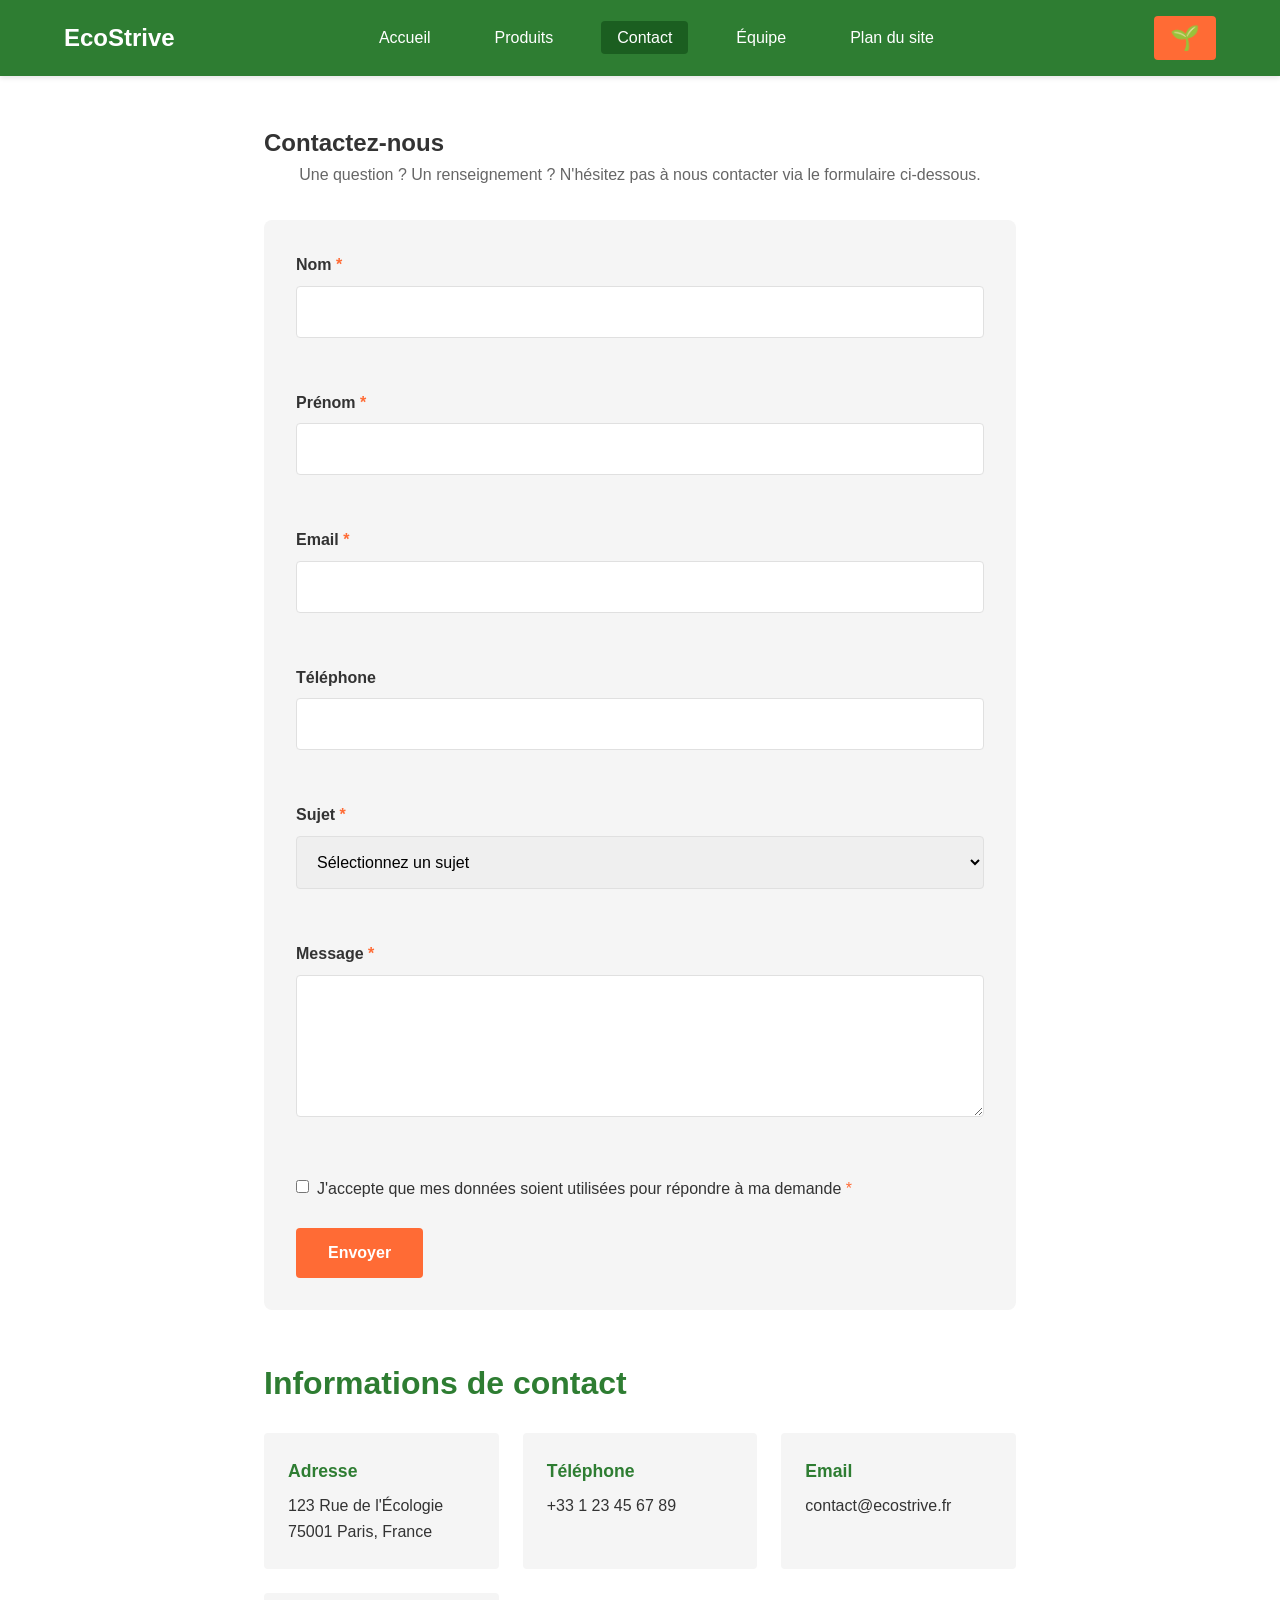
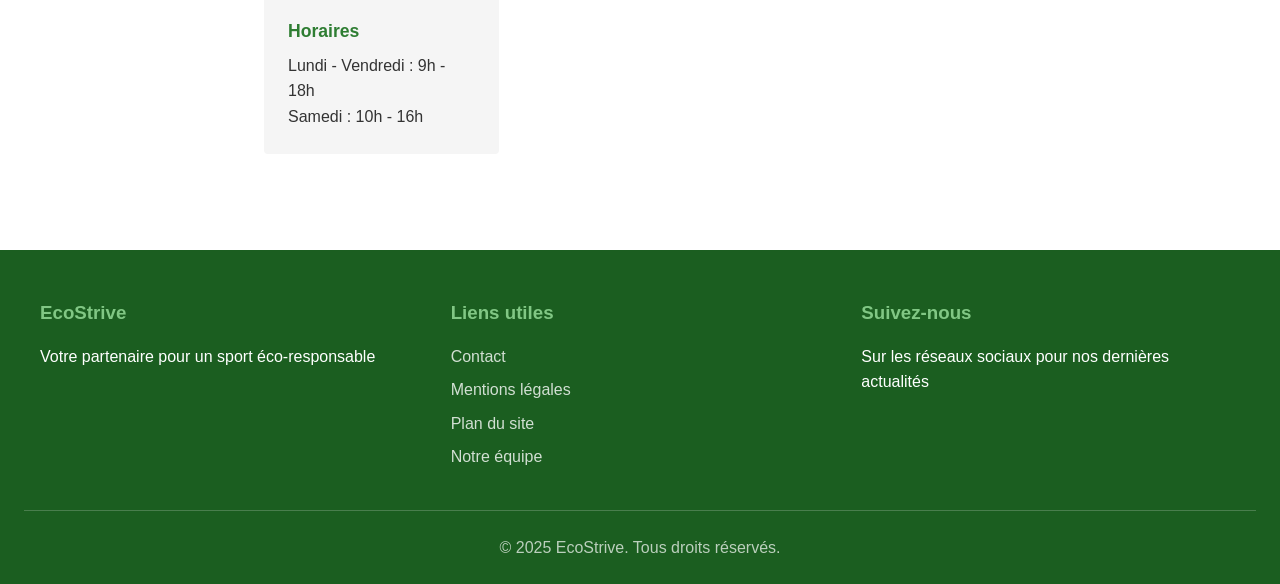
==== src/contact.html @ 6f643e61 "suite" ====
<!DOCTYPE html>
<html lang="fr">
<head>
    <meta charset="UTF-8">
    <meta name="viewport" content="width=device-width, initial-scale=1.0">
    <meta name="description" content="Contactez EcoStrive pour toute question sur nos équipements sportifs recyclables">
    <title>Contact - EcoStrive</title>
    <link rel="stylesheet" href="style.css">
    <link rel="stylesheet" href="eco-mode.css" id="eco-mode-stylesheet" disabled>
</head>
<body>
    <header>
        <nav>
            <div class="logo">
                <h1>EcoStrive</h1>
            </div>
            <ul class="nav-menu">
                <li><a href="index.html">Accueil</a></li>
                <li><a href="index.html#produits">Produits</a></li>
                <li><a href="contact.html" class="active">Contact</a></li>
                <li><a href="cv.html">Équipe</a></li>
                <li><a href="plan-du-site.html">Plan du site</a></li>
            </ul>
            <button id="eco-mode-toggle" class="eco-toggle" aria-label="Activer le mode éco-responsable">🌱</button>
            <button class="menu-toggle" aria-label="Menu mobile" aria-expanded="false">
                <span></span>
                <span></span>
                <span></span>
            </button>
        </nav>
    </header>

    <main>
        <section class="contact-section">
            <h1>Contactez-nous</h1>
            <p class="contact-intro">Une question ? Un renseignement ? N'hésitez pas à nous contacter via le formulaire ci-dessous.</p>
            
            <form id="contact-form" class="contact-form" method="post" action="#" novalidate>
                <div class="form-group">
                    <label for="nom">Nom <span class="required">*</span></label>
                    <input type="text" id="nom" name="nom" required aria-required="true">
                    <span class="error-message" id="nom-error"></span>
                </div>

                <div class="form-group">
                    <label for="prenom">Prénom <span class="required">*</span></label>
                    <input type="text" id="prenom" name="prenom" required aria-required="true">
                    <span class="error-message" id="prenom-error"></span>
                </div>

                <div class="form-group">
                    <label for="email">Email <span class="required">*</span></label>
                    <input type="email" id="email" name="email" required aria-required="true">
                    <span class="error-message" id="email-error"></span>
                </div>

                <div class="form-group">
                    <label for="telephone">Téléphone</label>
                    <input type="tel" id="telephone" name="telephone">
                    <span class="error-message" id="telephone-error"></span>
                </div>

                <div class="form-group">
                    <label for="sujet">Sujet <span class="required">*</span></label>
                    <select id="sujet" name="sujet" required aria-required="true">
                        <option value="">Sélectionnez un sujet</option>
                        <option value="question">Question générale</option>
                        <option value="commande">Commande</option>
                        <option value="retour">Retour produit</option>
                        <option value="partenariat">Partenariat</option>
                        <option value="autre">Autre</option>
                    </select>
                    <span class="error-message" id="sujet-error"></span>
                </div>

                <div class="form-group">
                    <label for="message">Message <span class="required">*</span></label>
                    <textarea id="message" name="message" rows="6" required aria-required="true"></textarea>
                    <span class="error-message" id="message-error"></span>
                </div>

                <div class="form-group checkbox-group">
                    <input type="checkbox" id="rgpd" name="rgpd" required aria-required="true">
                    <label for="rgpd">J'accepte que mes données soient utilisées pour répondre à ma demande <span class="required">*</span></label>
                    <span class="error-message" id="rgpd-error"></span>
                </div>

                <button type="submit" class="btn-primary">Envoyer</button>
                <div id="form-success" class="form-success" role="alert" aria-live="polite"></div>
            </form>

            <div class="contact-info">
                <h2>Informations de contact</h2>
                <div class="info-grid">
                    <div class="info-item">
                        <h3>Adresse</h3>
                        <p>123 Rue de l'Écologie<br>75001 Paris, France</p>
                    </div>
                    <div class="info-item">
                        <h3>Téléphone</h3>
                        <p>+33 1 23 45 67 89</p>
                    </div>
                    <div class="info-item">
                        <h3>Email</h3>
                        <p>contact@ecostrive.fr</p>
                    </div>
                    <div class="info-item">
                        <h3>Horaires</h3>
                        <p>Lundi - Vendredi : 9h - 18h<br>Samedi : 10h - 16h</p>
                    </div>
                </div>
            </div>
        </section>
    </main>

    <footer>
        <div class="footer-content">
            <div class="footer-section">
                <h3>EcoStrive</h3>
                <p>Votre partenaire pour un sport éco-responsable</p>
            </div>
            <div class="footer-section">
                <h3>Liens utiles</h3>
                <ul>
                    <li><a href="contact.html">Contact</a></li>
                    <li><a href="mentions-legales.html">Mentions légales</a></li>
                    <li><a href="plan-du-site.html">Plan du site</a></li>
                    <li><a href="cv.html">Notre équipe</a></li>
                </ul>
            </div>
            <div class="footer-section">
                <h3>Suivez-nous</h3>
                <p>Sur les réseaux sociaux pour nos dernières actualités</p>
            </div>
        </div>
        <div class="footer-bottom">
            <p>&copy; 2025 EcoStrive. Tous droits réservés.</p>
        </div>
    </footer>

    <script src="index.js"></script>
</body>
</html>
---- src/style.css ----
/* Reset de base */
* {
    margin: 0;
    padding: 0;
    box-sizing: border-box;
}

html {
    font-size: 16px;
    scroll-behavior: smooth;
}

body {
    font-family: 'Segoe UI', Tahoma, Geneva, Verdana, sans-serif;
    color: #333333;
    background-color: #FFFFFF;
    line-height: 1.6;
}

img {
    max-width: 100%;
    height: auto;
    display: block;
}

a {
    text-decoration: none;
    color: inherit;
}

ul {
    list-style: none;
}

/* Header */
header {
    background-color: #2E7D32;
    color: white;
    padding: 1rem 0;
    position: sticky;
    top: 0;
    z-index: 1000;
    box-shadow: 0 2px 5px rgba(0, 0, 0, 0.1);
}

nav {
    max-width: 1200px;
    margin: 0 auto;
    padding: 0 1.5rem;
    display: flex;
    justify-content: space-between;
    align-items: center;
    flex-wrap: wrap;
}

.logo h1 {
    font-size: 1.5rem;
    font-weight: bold;
}

.nav-menu {
    display: flex;
    gap: 2rem;
    align-items: center;
}

.nav-menu a {
    color: white;
    padding: 0.5rem 1rem;
    border-radius: 4px;
}

.nav-menu a:hover,
.nav-menu a.active {
    background-color: #1B5E20;
}

.eco-toggle {
    background-color: #FF6B35;
    border: none;
    color: white;
    font-size: 1.5rem;
    padding: 0.5rem 1rem;
    border-radius: 4px;
    cursor: pointer;
    margin-left: 1rem;
}

.eco-toggle:hover {
    background-color: #FFB88C;
}

.eco-toggle.active {
    background-color: #81C784;
}

.menu-toggle {
    display: none;
    flex-direction: column;
    background: transparent;
    border: none;
    cursor: pointer;
    padding: 0.5rem;
    gap: 4px;
}

.menu-toggle span {
    width: 25px;
    height: 3px;
    background-color: white;
}

/* Main */
main {
    min-height: calc(100vh - 200px);
}

/* Hero */
.hero {
    background: linear-gradient(135deg, #2E7D32 0%, #FF6B35 100%);
    color: white;
    padding: 3rem 1.5rem;
    text-align: center;
}

.hero-content {
    max-width: 800px;
    margin: 0 auto;
}

.hero h2 {
    font-size: 2.5rem;
    margin-bottom: 1.5rem;
}

.hero p {
    font-size: 1.25rem;
    margin-bottom: 2rem;
}

/* Boutons */
.btn-primary,
.btn-secondary {
    display: inline-block;
    padding: 1rem 2rem;
    border-radius: 4px;
    font-weight: bold;
    border: none;
    cursor: pointer;
    font-size: 1rem;
}

.btn-primary {
    background-color: #FF6B35;
    color: white;
}

.btn-primary:hover {
    background-color: #FFB88C;
}

.btn-secondary {
    background-color: #2E7D32;
    color: white;
}

.btn-secondary:hover {
    background-color: #1B5E20;
}

/* Sections */
section {
    padding: 3rem 1.5rem;
    max-width: 1200px;
    margin: 0 auto;
}

section h2 {
    font-size: 2rem;
    margin-bottom: 2rem;
    color: #2E7D32;
    text-align: center;
}

/* Produits */
.produits-grid {
    display: grid;
    grid-template-columns: repeat(auto-fit, minmax(250px, 1fr));
    gap: 2rem;
    margin-top: 2rem;
}

.produit-card {
    background-color: #FFFFFF;
    border: 1px solid #E0E0E0;
    border-radius: 8px;
    padding: 1.5rem;
    box-shadow: 0 2px 4px rgba(0, 0, 0, 0.1);
}

.produit-card:hover {
    box-shadow: 0 4px 12px rgba(0, 0, 0, 0.15);
}

.produit-card img {
    width: 100%;
    height: 200px;
    object-fit: cover;
    border-radius: 4px;
    margin-bottom: 1rem;
}

.produit-card h3 {
    color: #2E7D32;
    margin-bottom: 0.5rem;
}

.produit-card p {
    color: #666666;
    margin-bottom: 1rem;
    font-size: 0.9rem;
}

.prix {
    display: block;
    font-size: 1.25rem;
    font-weight: bold;
    color: #FF6B35;
    margin-bottom: 1rem;
}

/* Valeurs */
.valeurs {
    background-color: #F5F5F5;
}

.valeurs-grid {
    display: grid;
    grid-template-columns: repeat(auto-fit, minmax(250px, 1fr));
    gap: 2rem;
    margin-top: 2rem;
}

.valeur-item {
    text-align: center;
    padding: 1.5rem;
}

.valeur-icon {
    font-size: 3rem;
    margin-bottom: 1rem;
}

.valeur-item h3 {
    color: #2E7D32;
    margin-bottom: 1rem;
}

/* Formulaire de contact */
.contact-section {
    max-width: 800px;
}

.contact-intro {
    text-align: center;
    margin-bottom: 2rem;
    color: #666666;
}

.contact-form {
    background-color: #F5F5F5;
    padding: 2rem;
    border-radius: 8px;
    margin-bottom: 3rem;
}

.form-group {
    margin-bottom: 1.5rem;
}

.form-group label {
    display: block;
    margin-bottom: 0.5rem;
    font-weight: bold;
    color: #333333;
}

.required {
    color: #FF6B35;
}

.form-group input,
.form-group select,
.form-group textarea {
    width: 100%;
    padding: 1rem;
    border: 1px solid #E0E0E0;
    border-radius: 4px;
    font-family: 'Segoe UI', Tahoma, Geneva, Verdana, sans-serif;
    font-size: 1rem;
}

.form-group input:focus,
.form-group select:focus,
.form-group textarea:focus {
    outline: none;
    border-color: #2E7D32;
}

.checkbox-group {
    display: flex;
    align-items: flex-start;
    gap: 0.5rem;
}

.checkbox-group input[type="checkbox"] {
    width: auto;
    margin-top: 4px;
}

.checkbox-group label {
    margin-bottom: 0;
    font-weight: normal;
}

.error-message {
    display: block;
    color: #FF6B35;
    font-size: 0.875rem;
    margin-top: 0.5rem;
    min-height: 1.25rem;
}

.form-success {
    display: none;
    background-color: #81C784;
    color: #1B5E20;
    padding: 1rem;
    border-radius: 4px;
    margin-top: 1.5rem;
}

.form-success.show {
    display: block;
}

.contact-info {
    margin-top: 3rem;
}

.contact-info h2 {
    text-align: left;
    margin-bottom: 1.5rem;
}

.info-grid {
    display: grid;
    grid-template-columns: repeat(auto-fit, minmax(200px, 1fr));
    gap: 1.5rem;
}

.info-item {
    padding: 1.5rem;
    background-color: #F5F5F5;
    border-radius: 4px;
}

.info-item h3 {
    color: #2E7D32;
    margin-bottom: 0.5rem;
    font-size: 1.1rem;
}

/* Mentions légales et plan du site */
.legal-section,
.sitemap-section {
    max-width: 900px;
}

.legal-section article {
    margin-bottom: 3rem;
    padding-bottom: 2rem;
    border-bottom: 1px solid #E0E0E0;
}

.legal-section article:last-child {
    border-bottom: none;
}

.legal-section h2 {
    color: #2E7D32;
    font-size: 1.5rem;
    margin-bottom: 1rem;
    text-align: left;
}

.legal-section p {
    margin-bottom: 1rem;
    line-height: 1.8;
}

.sitemap-nav {
    margin-top: 2rem;
}

.sitemap-list > li {
    margin-bottom: 1.5rem;
}

.sitemap-list > li > a {
    font-weight: bold;
    color: #2E7D32;
    font-size: 1.1rem;
}

.sitemap-list ul {
    margin-top: 0.5rem;
    margin-left: 1.5rem;
}

.sitemap-list ul li {
    margin-bottom: 0.5rem;
}

.sitemap-list ul li a {
    color: #333333;
}

.sitemap-info {
    margin-top: 3rem;
    padding: 1.5rem;
    background-color: #F5F5F5;
    border-radius: 4px;
}

.sitemap-info ul {
    list-style: disc;
    margin-left: 2rem;
    margin-top: 1rem;
}

.sitemap-info ul li {
    margin-bottom: 0.5rem;
}

/* CV */
.team-section {
    max-width: 1000px;
}

.team-intro {
    text-align: center;
    margin-bottom: 3rem;
    color: #666666;
    font-size: 1.1rem;
}

.cv-container {
    background-color: #FFFFFF;
    border: 1px solid #E0E0E0;
    border-radius: 8px;
    padding: 2rem;
    margin-bottom: 3rem;
    box-shadow: 0 2px 8px rgba(0, 0, 0, 0.1);
}

.cv-header {
    display: flex;
    gap: 2rem;
    margin-bottom: 2rem;
    padding-bottom: 1.5rem;
    border-bottom: 2px solid #2E7D32;
}

.cv-photo img {
    width: 120px;
    height: 120px;
    border-radius: 50%;
    object-fit: cover;
    border: 3px solid #2E7D32;
}

.cv-info h2 {
    color: #2E7D32;
    font-size: 1.75rem;
    margin-bottom: 0.5rem;
    text-align: left;
}

.cv-title {
    font-size: 1.1rem;
    color: #FF6B35;
    font-weight: bold;
    margin-bottom: 1rem;
}

.cv-contact {
    display: flex;
    flex-wrap: wrap;
    gap: 1.5rem;
    color: #666666;
    font-size: 0.9rem;
}

.cv-content {
    display: grid;
    grid-template-columns: repeat(auto-fit, minmax(300px, 1fr));
    gap: 2rem;
}

.cv-section {
    margin-bottom: 1.5rem;
}

.cv-section h3 {
    color: #2E7D32;
    font-size: 1.2rem;
    margin-bottom: 1rem;
    border-bottom: 1px solid #E0E0E0;
    padding-bottom: 0.5rem;
}

.cv-section ul {
    list-style: disc;
    margin-left: 1.5rem;
}

.cv-section ul li {
    margin-bottom: 0.5rem;
    line-height: 1.6;
}

.cv-section ul ul {
    margin-top: 0.5rem;
    margin-left: 1.5rem;
}

.print-notice {
    background-color: #81C784;
    padding: 1.5rem;
    border-radius: 4px;
    text-align: center;
    margin-top: 3rem;
}

/* Footer */
footer {
    background-color: #1B5E20;
    color: white;
    padding: 3rem 1.5rem 1.5rem;
    margin-top: 3rem;
}

.footer-content {
    max-width: 1200px;
    margin: 0 auto;
    display: grid;
    grid-template-columns: repeat(auto-fit, minmax(200px, 1fr));
    gap: 2rem;
    margin-bottom: 2rem;
}

.footer-section h3 {
    margin-bottom: 1rem;
    color: #81C784;
}

.footer-section ul li {
    margin-bottom: 0.5rem;
}

.footer-section a {
    color: rgba(255, 255, 255, 0.8);
}

.footer-section a:hover {
    color: white;
    text-decoration: underline;
}

.footer-bottom {
    text-align: center;
    padding-top: 1.5rem;
    border-top: 1px solid rgba(255, 255, 255, 0.2);
    color: rgba(255, 255, 255, 0.7);
}

/* Responsive - Mobile */
@media (max-width: 768px) {
    html {
        font-size: 14px;
    }

    .menu-toggle {
        display: flex;
    }

    .nav-menu {
        display: none;
        width: 100%;
        flex-direction: column;
        gap: 0.5rem;
        margin-top: 1rem;
    }

    .nav-menu.active {
        display: flex;
    }

    .nav-menu li {
        width: 100%;
    }

    .nav-menu a {
        display: block;
        padding: 1rem;
    }

    .hero h2 {
        font-size: 1.75rem;
    }

    .hero p {
        font-size: 1rem;
    }

    section h2 {
        font-size: 1.5rem;
    }

    .produits-grid,
    .valeurs-grid {
        grid-template-columns: 1fr;
    }

    .cv-header {
        flex-direction: column;
        text-align: center;
    }

    .cv-photo {
        margin: 0 auto;
    }

    .cv-contact {
        justify-content: center;
    }

    .cv-content {
        grid-template-columns: 1fr;
    }

    .info-grid {
        grid-template-columns: 1fr;
    }

    .footer-content {
        grid-template-columns: 1fr;
        text-align: center;
    }
}

@media (max-width: 480px) {
    html {
        font-size: 13px;
    }

    nav {
        padding: 0 1rem;
    }

    .logo h1 {
        font-size: 1.25rem;
    }

    section {
        padding: 1.5rem 1rem;
    }

    .contact-form {
        padding: 1.5rem;
    }
}
---- src/eco-mode.css ----
/* Mode Éco-Responsable (RGESN) */

/* Réduction des animations et transitions */
* {
    animation-duration: 0.01ms !important;
    animation-iteration-count: 1 !important;
    transition-duration: 0.01ms !important;
    scroll-behavior: auto !important;
}

/* Désactivation des effets visuels gourmands */
.hero {
    background: #2E7D32 !important;
    background-image: none !important;
}

.produit-card:hover,
.btn-primary:hover,
.btn-secondary:hover {
    transform: none !important;
    box-shadow: none !important;
}

/* Réduction de la complexité visuelle */
.produit-card {
    box-shadow: 0 1px 2px rgba(0, 0, 0, 0.1) !important;
}

/* Réduction des images décoratives */
.valeur-icon {
    font-size: 2rem !important;
}

/* Simplification des bordures */
.produit-card,
.cv-container,
.contact-form {
    border: 1px solid #E0E0E0 !important;
    border-radius: 2px !important;
}

/* Message d'information */
body::before {
    content: "🌱 Mode éco-responsable activé - Réduction de la consommation d'énergie";
    display: block;
    background-color: #81C784;
    color: #1B5E20;
    padding: 1rem;
    text-align: center;
    font-weight: bold;
    position: sticky;
    top: 60px;
    z-index: 999;
}
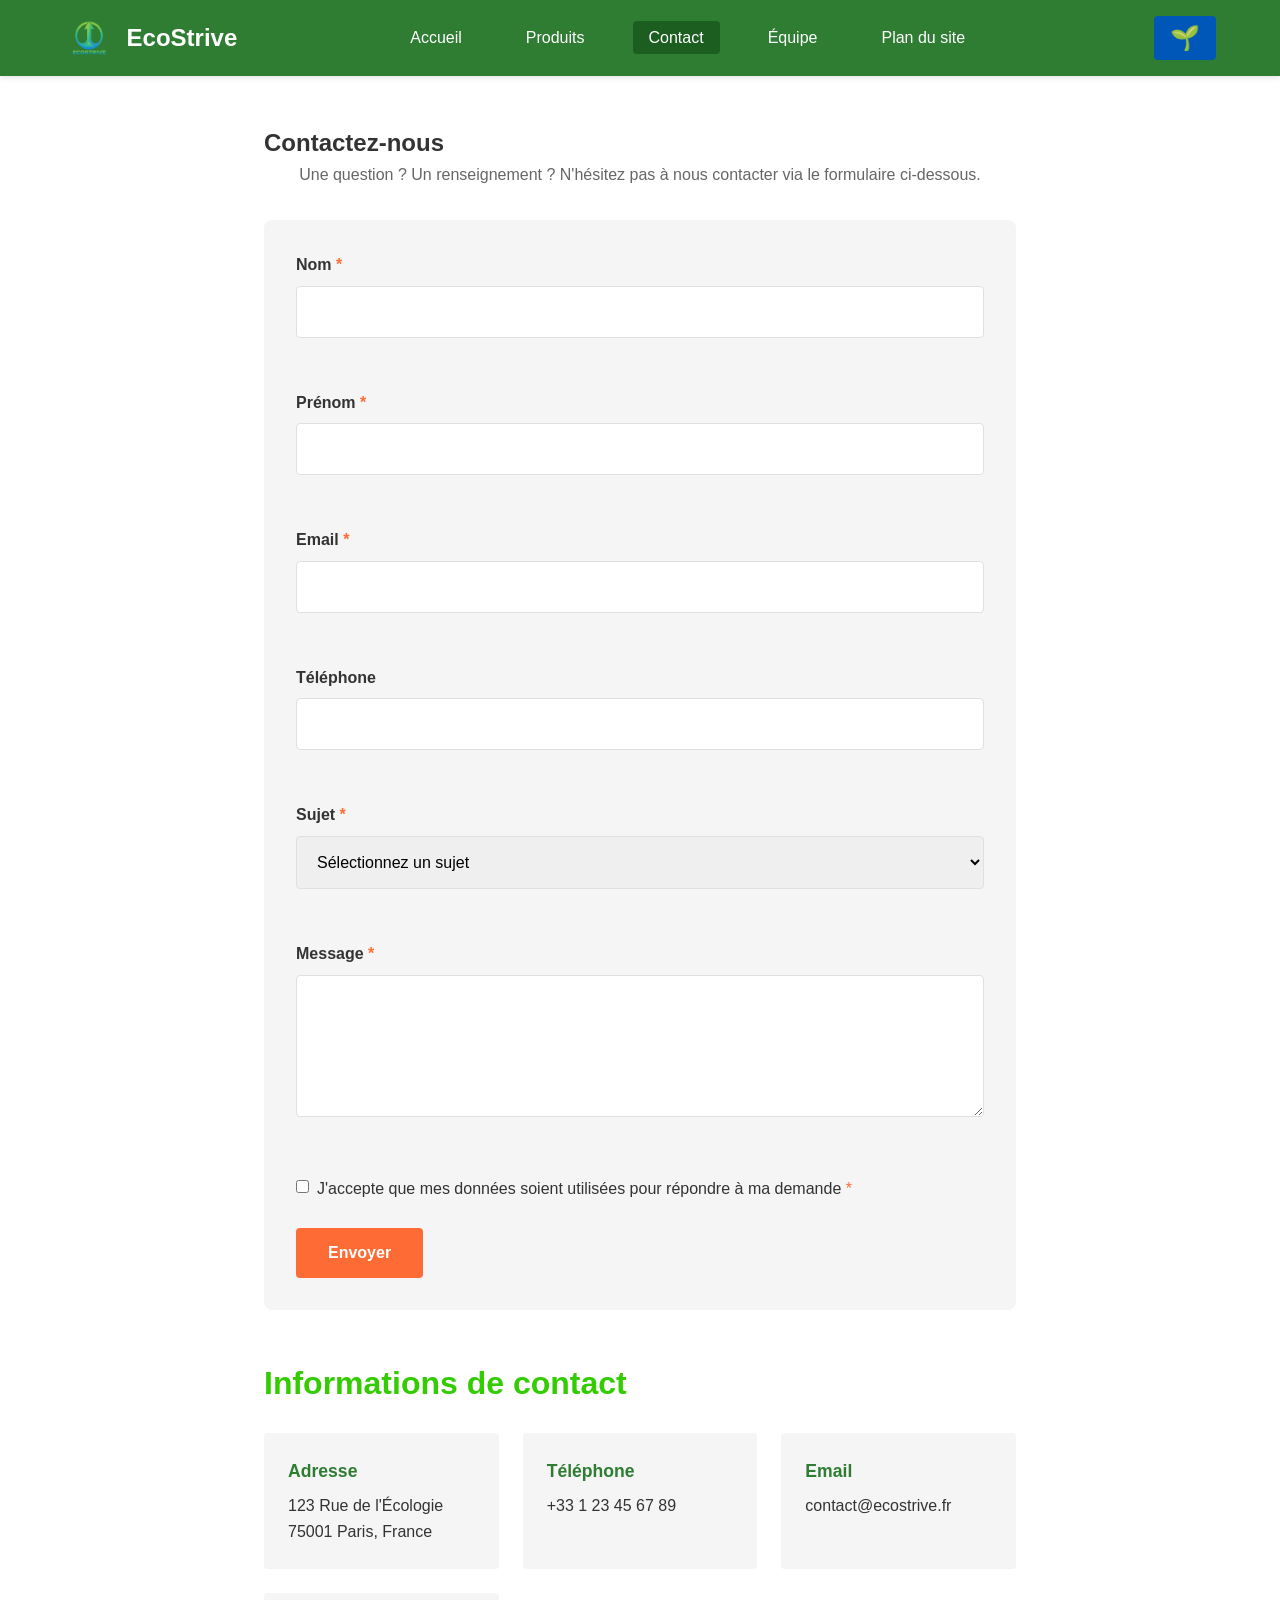
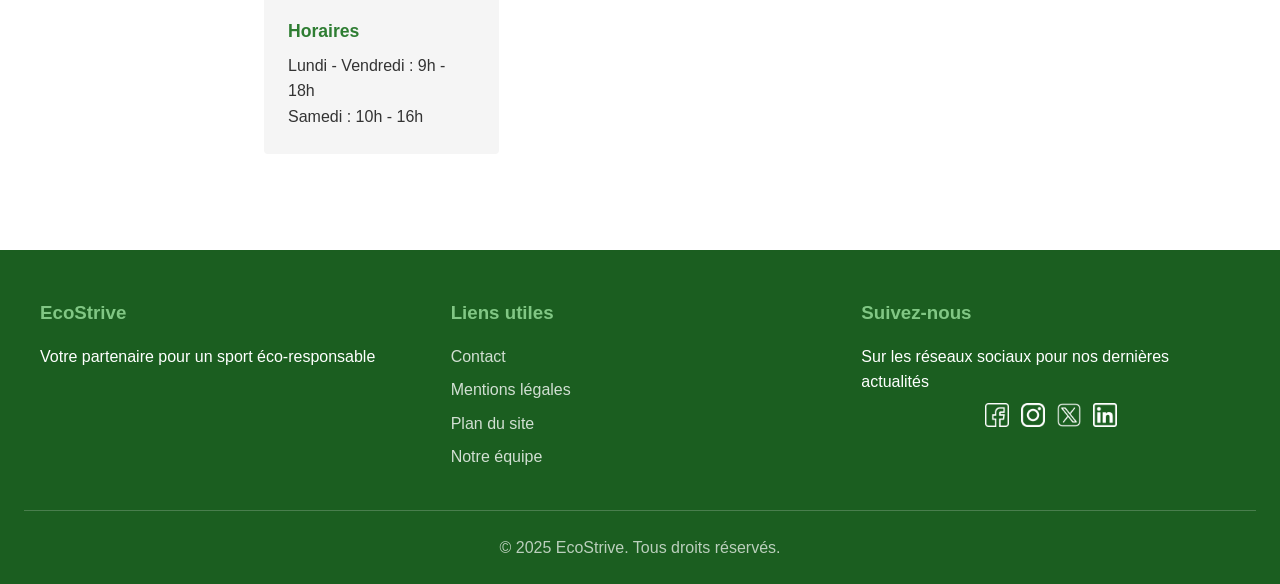
==== commit 9cb0347d: "manque plus qu'a rajouter le lien du site d'adrien et a finir les cvs. Si vous avez des recommendati" ====
--- a/src/contact.html
+++ b/src/contact.html
@@ -6,23 +6,24 @@
     <meta name="description" content="Contactez EcoStrive pour toute question sur nos équipements sportifs recyclables">
     <title>Contact - EcoStrive</title>
     <link rel="stylesheet" href="style.css">
-    <link rel="stylesheet" href="eco-mode.css" id="eco-mode-stylesheet" disabled>
+    <link rel="stylesheet" href="eco-mode.css" id="style-mode-eco" disabled>
 </head>
 <body>
     <header>
         <nav>
             <div class="logo">
-                <h1>EcoStrive</h1>
+                <a href="index.html"><img src="../img/logoSite.png" alt="Logo EcoStrive"></a>
+                <a href="index.html"><h1>EcoStrive</h1></a>
             </div>
-            <ul class="nav-menu">
+            <ul class="menu-principal">
                 <li><a href="index.html">Accueil</a></li>
                 <li><a href="index.html#produits">Produits</a></li>
                 <li><a href="contact.html" class="active">Contact</a></li>
                 <li><a href="cv.html">Équipe</a></li>
                 <li><a href="plan-du-site.html">Plan du site</a></li>
             </ul>
-            <button id="eco-mode-toggle" class="eco-toggle" aria-label="Activer le mode éco-responsable">🌱</button>
-            <button class="menu-toggle" aria-label="Menu mobile" aria-expanded="false">
+            <button id="bouton-mode-eco" class="bouton-eco" aria-label="Activer le mode éco-responsable">🌱</button>
+            <button class="bouton-menu" aria-label="Menu mobile" aria-expanded="false">
                 <span></span>
                 <span></span>
                 <span></span>
@@ -31,33 +32,33 @@
     </header>
 
     <main>
-        <section class="contact-section">
+        <section class="section-contact">
             <h1>Contactez-nous</h1>
-            <p class="contact-intro">Une question ? Un renseignement ? N'hésitez pas à nous contacter via le formulaire ci-dessous.</p>
+            <p class="intro-contact">Une question ? Un renseignement ? N'hésitez pas à nous contacter via le formulaire ci-dessous.</p>
             
-            <form id="contact-form" class="contact-form" method="post" action="#" novalidate>
+            <form id="formulaire-contact" class="formulaire-contact" method="post" action="#" novalidate>
                 <div class="form-group">
                     <label for="nom">Nom <span class="required">*</span></label>
                     <input type="text" id="nom" name="nom" required aria-required="true">
-                    <span class="error-message" id="nom-error"></span>
+                    <span class="message-erreur" id="nom-erreur"></span>
                 </div>
 
                 <div class="form-group">
                     <label for="prenom">Prénom <span class="required">*</span></label>
                     <input type="text" id="prenom" name="prenom" required aria-required="true">
-                    <span class="error-message" id="prenom-error"></span>
+                    <span class="message-erreur" id="prenom-erreur"></span>
                 </div>
 
                 <div class="form-group">
                     <label for="email">Email <span class="required">*</span></label>
                     <input type="email" id="email" name="email" required aria-required="true">
-                    <span class="error-message" id="email-error"></span>
+                    <span class="message-erreur" id="email-erreur"></span>
                 </div>
 
                 <div class="form-group">
                     <label for="telephone">Téléphone</label>
                     <input type="tel" id="telephone" name="telephone">
-                    <span class="error-message" id="telephone-error"></span>
+                    <span class="message-erreur" id="telephone-erreur"></span>
                 </div>
 
                 <div class="form-group">
@@ -70,23 +71,23 @@
                         <option value="partenariat">Partenariat</option>
                         <option value="autre">Autre</option>
                     </select>
-                    <span class="error-message" id="sujet-error"></span>
+                    <span class="message-erreur" id="sujet-erreur"></span>
                 </div>
 
                 <div class="form-group">
                     <label for="message">Message <span class="required">*</span></label>
                     <textarea id="message" name="message" rows="6" required aria-required="true"></textarea>
-                    <span class="error-message" id="message-error"></span>
+                    <span class="message-erreur" id="message-erreur"></span>
                 </div>
 
                 <div class="form-group checkbox-group">
                     <input type="checkbox" id="rgpd" name="rgpd" required aria-required="true">
                     <label for="rgpd">J'accepte que mes données soient utilisées pour répondre à ma demande <span class="required">*</span></label>
-                    <span class="error-message" id="rgpd-error"></span>
+                    <span class="message-erreur" id="rgpd-erreur"></span>
                 </div>
 
                 <button type="submit" class="btn-primary">Envoyer</button>
-                <div id="form-success" class="form-success" role="alert" aria-live="polite"></div>
+                <div id="message-succes" class="message-succes" role="alert" aria-live="polite"></div>
             </form>
 
             <div class="contact-info">
@@ -131,6 +132,20 @@
             <div class="footer-section">
                 <h3>Suivez-nous</h3>
                 <p>Sur les réseaux sociaux pour nos dernières actualités</p>
+                <div class="liens-sociaux">
+                    <a href="https://www.facebook.com/profile.php?id=61585595369923" aria-label="Facebook" target="_blank">
+                        <img src="../img/facebook.png" alt="Facebook">
+                    </a>
+                    <a href="https://www.instagram.com/ecostrive.off/" aria-label="Instagram" target="_blank">
+                        <img src="../img/logo-instagram.png" alt="Instagram">
+                    </a>
+                    <a href="https://x.com/EcoStrive_Off" aria-label="X (Twitter)" target="_blank">
+                        <img src="../img/x.png" alt="X (Twitter)">
+                    </a>
+                    <a href="https://www.linkedin.com/company/ecostrive-off/" aria-label="LinkedIn" target="_blank">
+                        <img src="../img/linkedin.png" alt="LinkedIn">
+                    </a>
+                </div>
             </div>
         </div>
         <div class="footer-bottom">
--- a/src/style.css
+++ b/src/style.css
@@ -53,30 +53,41 @@
     flex-wrap: wrap;
 }
 
+.logo {
+    display: flex;
+    align-items: center;
+    gap: 0.6rem;
+}
+
 .logo h1 {
     font-size: 1.5rem;
     font-weight: bold;
 }
 
-.nav-menu {
+.logo img {
+    height: 36px;
+    width: auto;
+}
+
+.menu-principal {
     display: flex;
     gap: 2rem;
     align-items: center;
 }
 
-.nav-menu a {
+.menu-principal a {
     color: white;
     padding: 0.5rem 1rem;
     border-radius: 4px;
 }
 
-.nav-menu a:hover,
-.nav-menu a.active {
+.menu-principal a:hover,
+.menu-principal a.active {
     background-color: #1B5E20;
 }
 
-.eco-toggle {
-    background-color: #FF6B35;
+.bouton-eco {
+    background-color: #0057B8;
     border: none;
     color: white;
     font-size: 1.5rem;
@@ -86,15 +97,15 @@
     margin-left: 1rem;
 }
 
-.eco-toggle:hover {
-    background-color: #FFB88C;
-}
-
-.eco-toggle.active {
+.bouton-eco:hover {
+    background-color: #9AC8EB;
+}
+
+.bouton-eco.active {
     background-color: #81C784;
 }
 
-.menu-toggle {
+.bouton-menu {
     display: none;
     flex-direction: column;
     background: transparent;
@@ -104,7 +115,7 @@
     gap: 4px;
 }
 
-.menu-toggle span {
+.bouton-menu span {
     width: 25px;
     height: 3px;
     background-color: white;
@@ -115,25 +126,25 @@
     min-height: calc(100vh - 200px);
 }
 
-/* Hero */
-.hero {
-    background: linear-gradient(135deg, #2E7D32 0%, #FF6B35 100%);
+/* Bannière */
+.banniere {
+    background: linear-gradient(135deg, #2E7D32 0%, #0057B8 65%, #2E7D32 100%);
     color: white;
     padding: 3rem 1.5rem;
     text-align: center;
 }
 
-.hero-content {
+.texte-banniere {
     max-width: 800px;
     margin: 0 auto;
 }
 
-.hero h2 {
+.banniere h2 {
     font-size: 2.5rem;
     margin-bottom: 1.5rem;
 }
 
-.hero p {
+.banniere p {
     font-size: 1.25rem;
     margin-bottom: 2rem;
 }
@@ -178,19 +189,19 @@
 section h2 {
     font-size: 2rem;
     margin-bottom: 2rem;
-    color: #2E7D32;
+    color: #33CC00;
     text-align: center;
 }
 
 /* Produits */
-.produits-grid {
+.grille-produits {
     display: grid;
     grid-template-columns: repeat(auto-fit, minmax(250px, 1fr));
     gap: 2rem;
     margin-top: 2rem;
 }
 
-.produit-card {
+.carte-produit {
     background-color: #FFFFFF;
     border: 1px solid #E0E0E0;
     border-radius: 8px;
@@ -198,11 +209,11 @@
     box-shadow: 0 2px 4px rgba(0, 0, 0, 0.1);
 }
 
-.produit-card:hover {
+.carte-produit:hover {
     box-shadow: 0 4px 12px rgba(0, 0, 0, 0.15);
 }
 
-.produit-card img {
+.carte-produit img {
     width: 100%;
     height: 200px;
     object-fit: cover;
@@ -210,12 +221,12 @@
     margin-bottom: 1rem;
 }
 
-.produit-card h3 {
+.carte-produit h3 {
     color: #2E7D32;
     margin-bottom: 0.5rem;
 }
 
-.produit-card p {
+.carte-produit p {
     color: #666666;
     margin-bottom: 1rem;
     font-size: 0.9rem;
@@ -230,44 +241,44 @@
 }
 
 /* Valeurs */
-.valeurs {
+.section-valeurs {
     background-color: #F5F5F5;
 }
 
-.valeurs-grid {
+.grille-valeurs {
     display: grid;
     grid-template-columns: repeat(auto-fit, minmax(250px, 1fr));
     gap: 2rem;
     margin-top: 2rem;
 }
 
-.valeur-item {
+.bloc-valeur {
     text-align: center;
     padding: 1.5rem;
 }
 
-.valeur-icon {
+.icone-valeur {
     font-size: 3rem;
     margin-bottom: 1rem;
 }
 
-.valeur-item h3 {
+.bloc-valeur h3 {
     color: #2E7D32;
     margin-bottom: 1rem;
 }
 
 /* Formulaire de contact */
-.contact-section {
+.section-contact {
     max-width: 800px;
 }
 
-.contact-intro {
+.intro-contact {
     text-align: center;
     margin-bottom: 2rem;
     color: #666666;
 }
 
-.contact-form {
+.formulaire-contact {
     background-color: #F5F5F5;
     padding: 2rem;
     border-radius: 8px;
@@ -323,7 +334,7 @@
     font-weight: normal;
 }
 
-.error-message {
+.message-erreur {
     display: block;
     color: #FF6B35;
     font-size: 0.875rem;
@@ -331,7 +342,7 @@
     min-height: 1.25rem;
 }
 
-.form-success {
+.message-succes {
     display: none;
     background-color: #81C784;
     color: #1B5E20;
@@ -340,7 +351,7 @@
     margin-top: 1.5rem;
 }
 
-.form-success.show {
+.message-succes.show {
     display: block;
 }
 
@@ -455,7 +466,7 @@
     font-size: 1.1rem;
 }
 
-.cv-container {
+.bloc-cv {
     background-color: #FFFFFF;
     border: 1px solid #E0E0E0;
     border-radius: 8px;
@@ -464,7 +475,7 @@
     box-shadow: 0 2px 8px rgba(0, 0, 0, 0.1);
 }
 
-.cv-header {
+.entete-cv {
     display: flex;
     gap: 2rem;
     margin-bottom: 2rem;
@@ -472,7 +483,7 @@
     border-bottom: 2px solid #2E7D32;
 }
 
-.cv-photo img {
+.photo-cv img {
     width: 120px;
     height: 120px;
     border-radius: 50%;
@@ -480,21 +491,21 @@
     border: 3px solid #2E7D32;
 }
 
-.cv-info h2 {
+.infos-cv h2 {
     color: #2E7D32;
     font-size: 1.75rem;
     margin-bottom: 0.5rem;
     text-align: left;
 }
 
-.cv-title {
+.titre-cv {
     font-size: 1.1rem;
     color: #FF6B35;
     font-weight: bold;
     margin-bottom: 1rem;
 }
 
-.cv-contact {
+.contact-cv {
     display: flex;
     flex-wrap: wrap;
     gap: 1.5rem;
@@ -502,17 +513,17 @@
     font-size: 0.9rem;
 }
 
-.cv-content {
+.contenu-cv {
     display: grid;
     grid-template-columns: repeat(auto-fit, minmax(300px, 1fr));
-    gap: 2rem;
-}
-
-.cv-section {
+    gap: 1.5rem;
+}
+
+.section-cv {
     margin-bottom: 1.5rem;
 }
 
-.cv-section h3 {
+.section-cv h3 {
     color: #2E7D32;
     font-size: 1.2rem;
     margin-bottom: 1rem;
@@ -520,17 +531,17 @@
     padding-bottom: 0.5rem;
 }
 
-.cv-section ul {
+.section-cv ul {
     list-style: disc;
     margin-left: 1.5rem;
 }
 
-.cv-section ul li {
+.section-cv ul li {
     margin-bottom: 0.5rem;
     line-height: 1.6;
 }
 
-.cv-section ul ul {
+.section-cv ul ul {
     margin-top: 0.5rem;
     margin-left: 1.5rem;
 }
@@ -585,17 +596,46 @@
     color: rgba(255, 255, 255, 0.7);
 }
 
+/* Liens réseaux sociaux */
+.liens-sociaux {
+    display: flex;
+    justify-content: center;
+    gap: 0.75rem;
+    margin-top: 0.5rem;
+    font-size: 1.25rem;
+}
+
+.liens-sociaux a {
+    display: inline-flex;
+    align-items: center;
+    justify-content: center;
+    text-decoration: none;
+}
+
+.liens-sociaux img {
+    width: 24px;
+    height: 24px;
+    object-fit: contain;
+    filter: brightness(0) invert(1);
+    transition: transform 0.15s ease, opacity 0.15s ease;
+}
+
+.liens-sociaux img:hover {
+    opacity: 0.85;
+    transform: scale(1.10);
+}
+
 /* Responsive - Mobile */
 @media (max-width: 768px) {
     html {
         font-size: 14px;
     }
 
-    .menu-toggle {
+    .bouton-menu {
         display: flex;
     }
 
-    .nav-menu {
+    .menu-principal {
         display: none;
         width: 100%;
         flex-direction: column;
@@ -603,24 +643,24 @@
         margin-top: 1rem;
     }
 
-    .nav-menu.active {
+    .menu-principal.active {
         display: flex;
     }
 
-    .nav-menu li {
+    .menu-principal li {
         width: 100%;
     }
 
-    .nav-menu a {
+    .menu-principal a {
         display: block;
         padding: 1rem;
     }
 
-    .hero h2 {
+    .banniere h2 {
         font-size: 1.75rem;
     }
 
-    .hero p {
+    .banniere p {
         font-size: 1rem;
     }
 
@@ -628,25 +668,25 @@
         font-size: 1.5rem;
     }
 
-    .produits-grid,
-    .valeurs-grid {
+    .grille-produits,
+    .grille-valeurs {
         grid-template-columns: 1fr;
     }
 
-    .cv-header {
+    .entete-cv {
         flex-direction: column;
         text-align: center;
     }
 
-    .cv-photo {
+    .photo-cv {
         margin: 0 auto;
     }
 
-    .cv-contact {
+    .contact-cv {
         justify-content: center;
     }
 
-    .cv-content {
+    .contenu-cv {
         grid-template-columns: 1fr;
     }
 
@@ -677,7 +717,7 @@
         padding: 1.5rem 1rem;
     }
 
-    .contact-form {
+    .formulaire-contact {
         padding: 1.5rem;
     }
 }
--- a/src/eco-mode.css
+++ b/src/eco-mode.css
@@ -9,12 +9,12 @@
 }
 
 /* Désactivation des effets visuels gourmands */
-.hero {
+.banniere {
     background: #2E7D32 !important;
     background-image: none !important;
 }
 
-.produit-card:hover,
+.carte-produit:hover,
 .btn-primary:hover,
 .btn-secondary:hover {
     transform: none !important;
@@ -22,19 +22,19 @@
 }
 
 /* Réduction de la complexité visuelle */
-.produit-card {
+.carte-produit {
     box-shadow: 0 1px 2px rgba(0, 0, 0, 0.1) !important;
 }
 
 /* Réduction des images décoratives */
-.valeur-icon {
+.icone-valeur {
     font-size: 2rem !important;
 }
 
 /* Simplification des bordures */
-.produit-card,
-.cv-container,
-.contact-form {
+.carte-produit,
+.bloc-cv,
+.formulaire-contact {
     border: 1px solid #E0E0E0 !important;
     border-radius: 2px !important;
 }
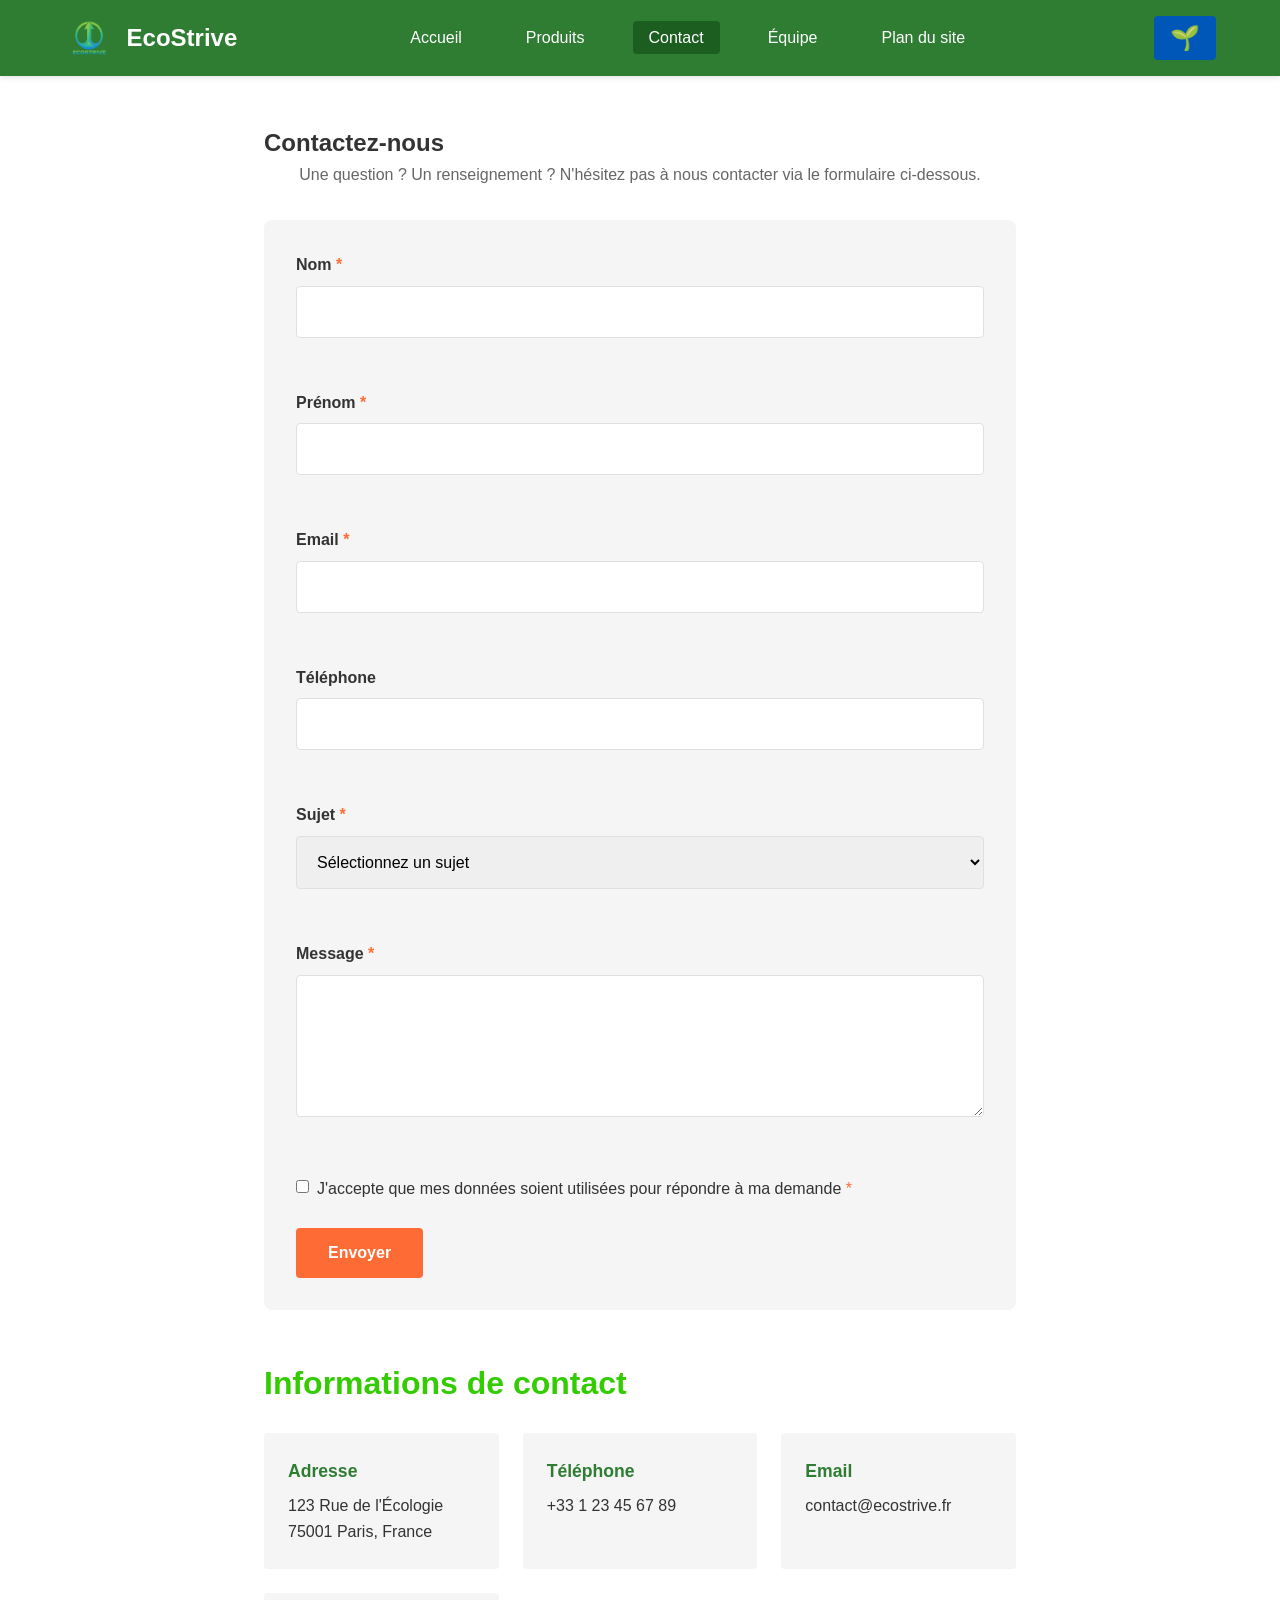
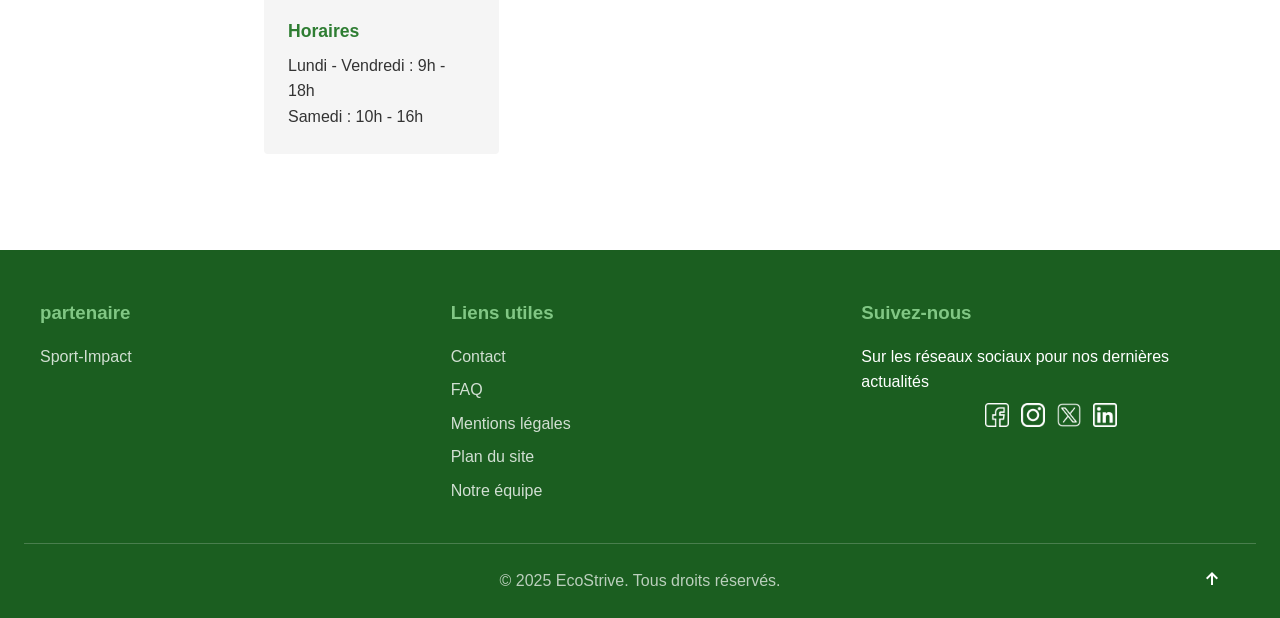
==== commit 9d0049ee: "ajout de la faq, de la fleche, quelque correction de bug, ajout du partenaire. Fin de projet" ====
--- a/src/contact.html
+++ b/src/contact.html
@@ -7,6 +7,7 @@
     <title>Contact - EcoStrive</title>
     <link rel="stylesheet" href="style.css">
     <link rel="stylesheet" href="eco-mode.css" id="style-mode-eco" disabled>
+    <link rel="stylesheet" href="https://fonts.googleapis.com/css2?family=Material+Symbols+Outlined:opsz,wght,FILL,GRAD@24,400,0,0&icon_names=arrow_upward_alt" />
 </head>
 <body>
     <header>
@@ -117,13 +118,14 @@
     <footer>
         <div class="footer-content">
             <div class="footer-section">
-                <h3>EcoStrive</h3>
-                <p>Votre partenaire pour un sport éco-responsable</p>
+                <h3>partenaire</h3>
+                <a href="https://dwarves.iut-fbleau.fr/~jacksong/" target="_blank">Sport-Impact</a>
             </div>
             <div class="footer-section">
                 <h3>Liens utiles</h3>
                 <ul>
                     <li><a href="contact.html">Contact</a></li>
+                    <li><a href="faq.html">FAQ</a></li>
                     <li><a href="mentions-legales.html">Mentions légales</a></li>
                     <li><a href="plan-du-site.html">Plan du site</a></li>
                     <li><a href="cv.html">Notre équipe</a></li>
@@ -142,7 +144,7 @@
                     <a href="https://x.com/EcoStrive_Off" aria-label="X (Twitter)" target="_blank">
                         <img src="../img/x.png" alt="X (Twitter)">
                     </a>
-                    <a href="https://www.linkedin.com/company/ecostrive-off/" aria-label="LinkedIn" target="_blank">
+                    <a href="https://www.linkedin.com/in/eco-strive-479a8739b/" aria-label="LinkedIn" target="_blank">
                         <img src="../img/linkedin.png" alt="LinkedIn">
                     </a>
                 </div>
@@ -150,6 +152,7 @@
         </div>
         <div class="footer-bottom">
             <p>&copy; 2025 EcoStrive. Tous droits réservés.</p>
+            <a href="#" class="material-symbols-outlined bouton-retour-haut" aria-label="Retour en haut de la page">arrow_upward_alt</a>
         </div>
     </footer>
 
--- a/src/style.css
+++ b/src/style.css
@@ -491,6 +491,19 @@
     border: 3px solid #2E7D32;
 }
 
+#cv-2 .photo-cv {
+    background-color: #0057B8;
+    border-radius: 50%;
+    padding: 0;
+    display: flex;
+    align-items: center;
+    justify-content: center;
+}
+
+#cv-2 .photo-cv img {
+    border: 3px solid #2E7D32;
+}
+
 .infos-cv h2 {
     color: #2E7D32;
     font-size: 1.75rem;
@@ -594,6 +607,36 @@
     padding-top: 1.5rem;
     border-top: 1px solid rgba(255, 255, 255, 0.2);
     color: rgba(255, 255, 255, 0.7);
+    position: relative;
+}
+
+.bouton-retour-haut {
+    position: absolute;
+    right: 1.5rem;
+    top: 70%;
+    transform: translateY(-30%);
+    border: none;
+    color: white;
+    width: 40px;
+    height: 40px;
+    border-radius: 50%;
+    cursor: pointer;
+    display: flex;
+    align-items: center;
+    justify-content: center;
+    font-size: inherit;
+    transition: background-color 0.2s ease, transform 0.2s ease;
+    text-decoration: none;
+}
+
+
+.bouton-retour-haut:hover {
+    background-color: #9AC8EB;
+    transform: translateY(-50%) scale(1.1);
+}
+
+.bouton-retour-haut:active {
+    transform: translateY(-50%) scale(0.95);
 }
 
 /* Liens réseaux sociaux */
@@ -625,6 +668,104 @@
     transform: scale(1.10);
 }
 
+/* FAQ */
+.section-faq {
+    max-width: 900px;
+}
+
+.intro-faq {
+    text-align: center;
+    margin-bottom: 2rem;
+    color: #666666;
+    font-size: 1.1rem;
+}
+
+.faq-container {
+    margin-top: 2rem;
+}
+
+.faq-item {
+    margin-bottom: 1rem;
+    background-color: #FFFFFF;
+    border: 1px solid #E0E0E0;
+    border-radius: 8px;
+    box-shadow: 0 2px 4px rgba(0, 0, 0, 0.1);
+    overflow: hidden;
+    transition: box-shadow 0.2s ease;
+}
+
+.faq-item:hover {
+    box-shadow: 0 4px 8px rgba(0, 0, 0, 0.15);
+}
+
+.faq-question {
+    width: 100%;
+    background: transparent;
+    border: none;
+    color: #333333;
+    text-align: left;
+    padding: 1.25rem 1.5rem;
+    cursor: pointer;
+    display: flex;
+    justify-content: space-between;
+    align-items: center;
+    gap: 1rem;
+    font-size: 1rem;
+    font-weight: 600;
+    transition: color 0.2s ease, background-color 0.2s ease;
+}
+
+.faq-question:hover {
+    color: #2E7D32;
+    background-color: #F5F5F5;
+}
+
+.faq-question span:first-child {
+    flex: 1;
+}
+
+.faq-icon {
+    font-size: 1.5rem;
+    font-weight: bold;
+    color: #2E7D32;
+    transition: transform 0.3s ease, color 0.2s ease;
+    flex-shrink: 0;
+    line-height: 1;
+}
+
+.faq-question:hover .faq-icon {
+    color: #1B5E20;
+}
+
+.faq-question[aria-expanded="true"] .faq-icon {
+    transform: rotate(45deg);
+    color: #FF6B35;
+}
+
+.faq-question[aria-expanded="true"] {
+    background-color: #F5F5F5;
+    color: #2E7D32;
+}
+
+.faq-answer {
+    max-height: 0;
+    overflow: hidden;
+    transition: max-height 0.3s ease, padding 0.3s ease;
+    padding: 0 1.5rem;
+}
+
+.faq-question[aria-expanded="true"] + .faq-answer {
+    max-height: 500px;
+    padding: 0 1.5rem 1.5rem 1.5rem;
+}
+
+.faq-answer p {
+    color: #666666;
+    line-height: 1.8;
+    font-size: 0.95rem;
+    margin: 0;
+}
+
 /* Responsive - Mobile */
 @media (max-width: 768px) {
     html {
@@ -698,6 +839,13 @@
         grid-template-columns: 1fr;
         text-align: center;
     }
+
+    .bouton-retour-haut {
+        right: 1rem;
+        width: 35px;
+        height: 35px;
+        font-size: 1.25rem;
+    }
 }
 
 @media (max-width: 480px) {
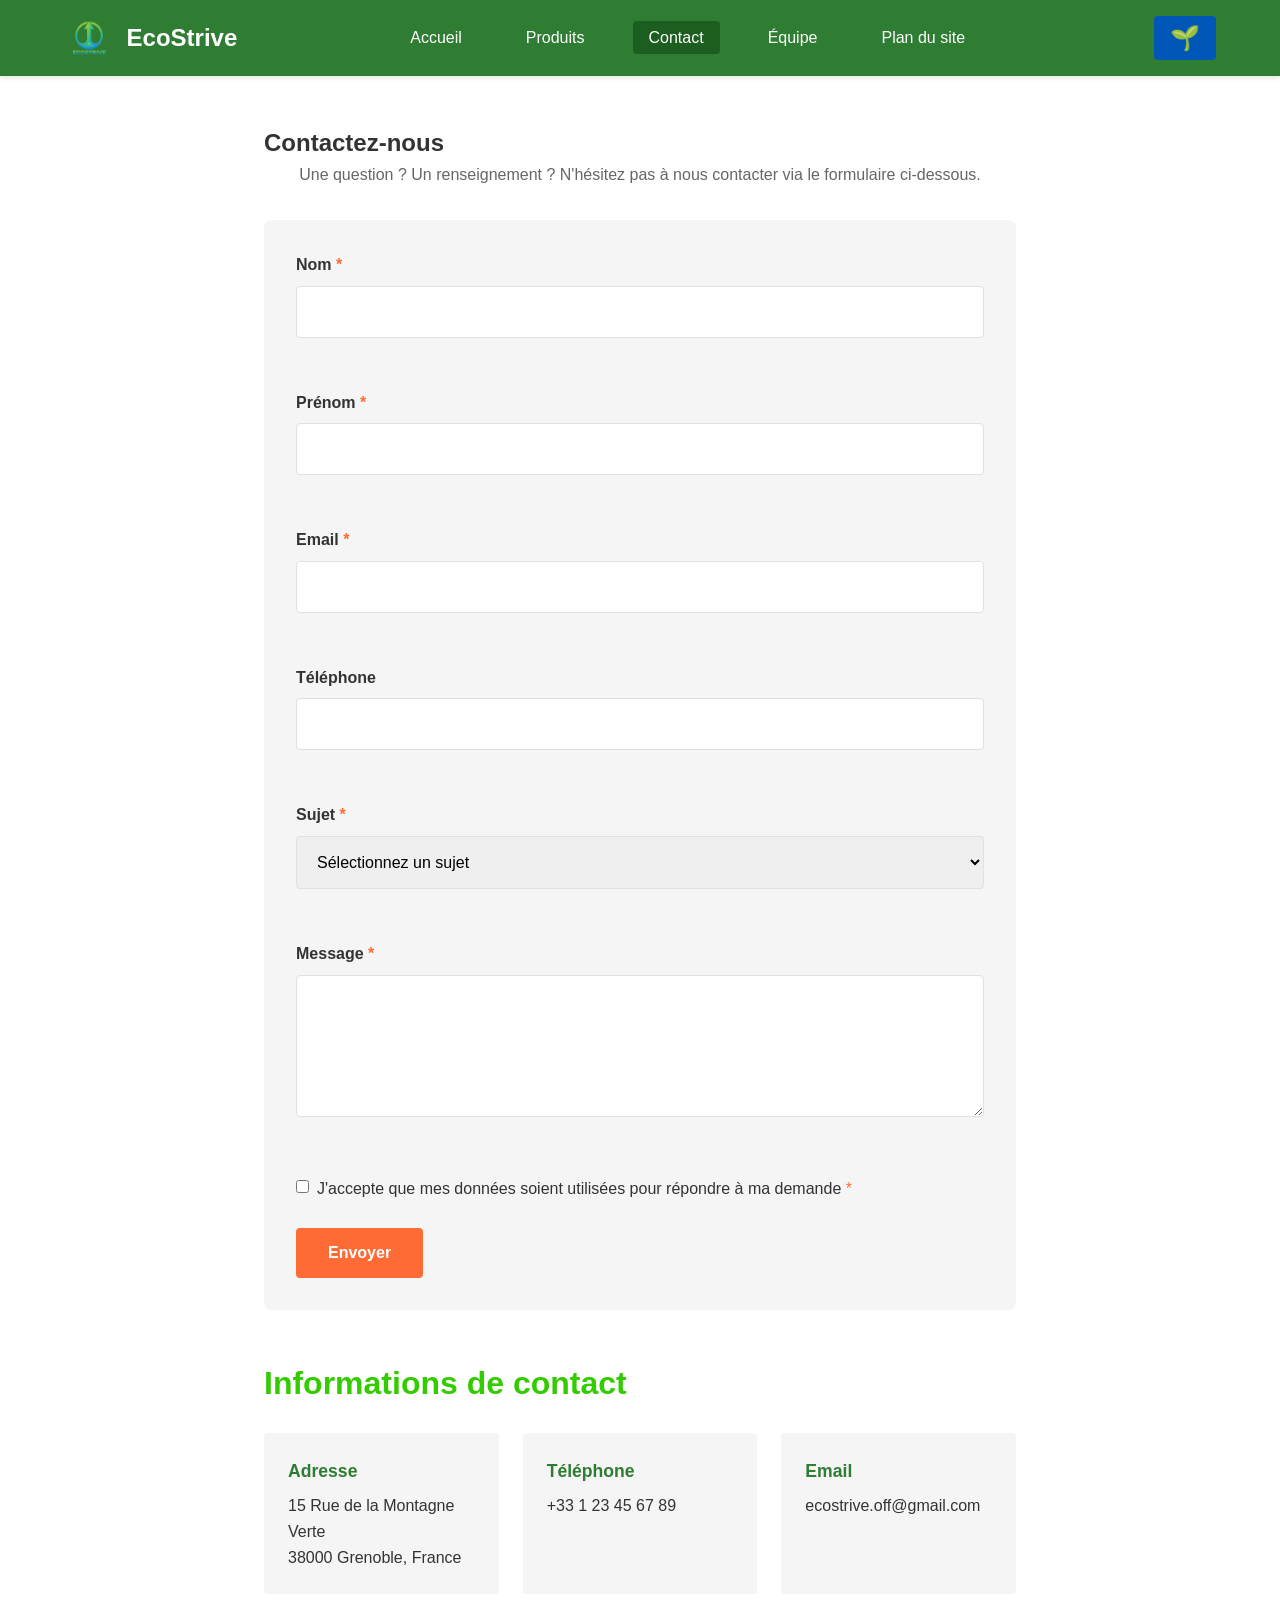
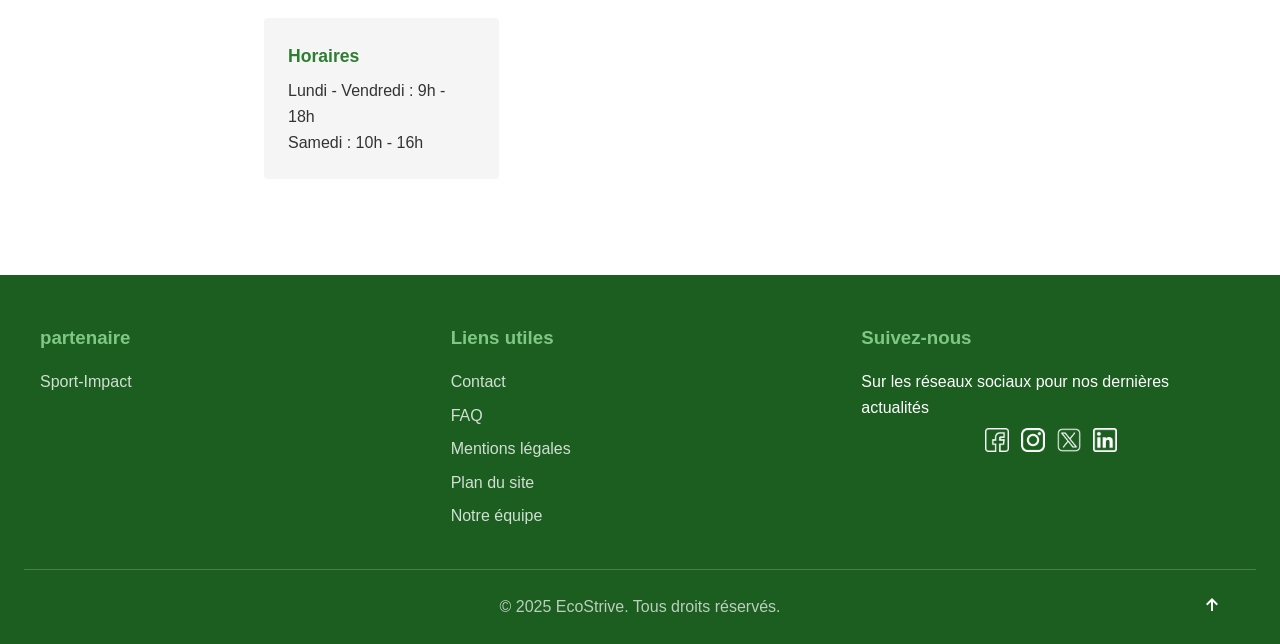
==== commit c92198e0: "midification mail,ajout d'une valeur de l'entreprise" ====
--- a/src/contact.html
+++ b/src/contact.html
@@ -96,7 +96,7 @@
                 <div class="info-grid">
                     <div class="info-item">
                         <h3>Adresse</h3>
-                        <p>123 Rue de l'Écologie<br>75001 Paris, France</p>
+                        <p>15 Rue de la Montagne Verte<br>38000 Grenoble, France</p>
                     </div>
                     <div class="info-item">
                         <h3>Téléphone</h3>
@@ -104,7 +104,7 @@
                     </div>
                     <div class="info-item">
                         <h3>Email</h3>
-                        <p>contact@ecostrive.fr</p>
+                        <p>ecostrive.off@gmail.com</p>
                     </div>
                     <div class="info-item">
                         <h3>Horaires</h3>
--- a/src/style.css
+++ b/src/style.css
@@ -513,7 +513,7 @@
 
 .titre-cv {
     font-size: 1.1rem;
-    color: #FF6B35;
+    color: #0057B8;
     font-weight: bold;
     margin-bottom: 1rem;
 }
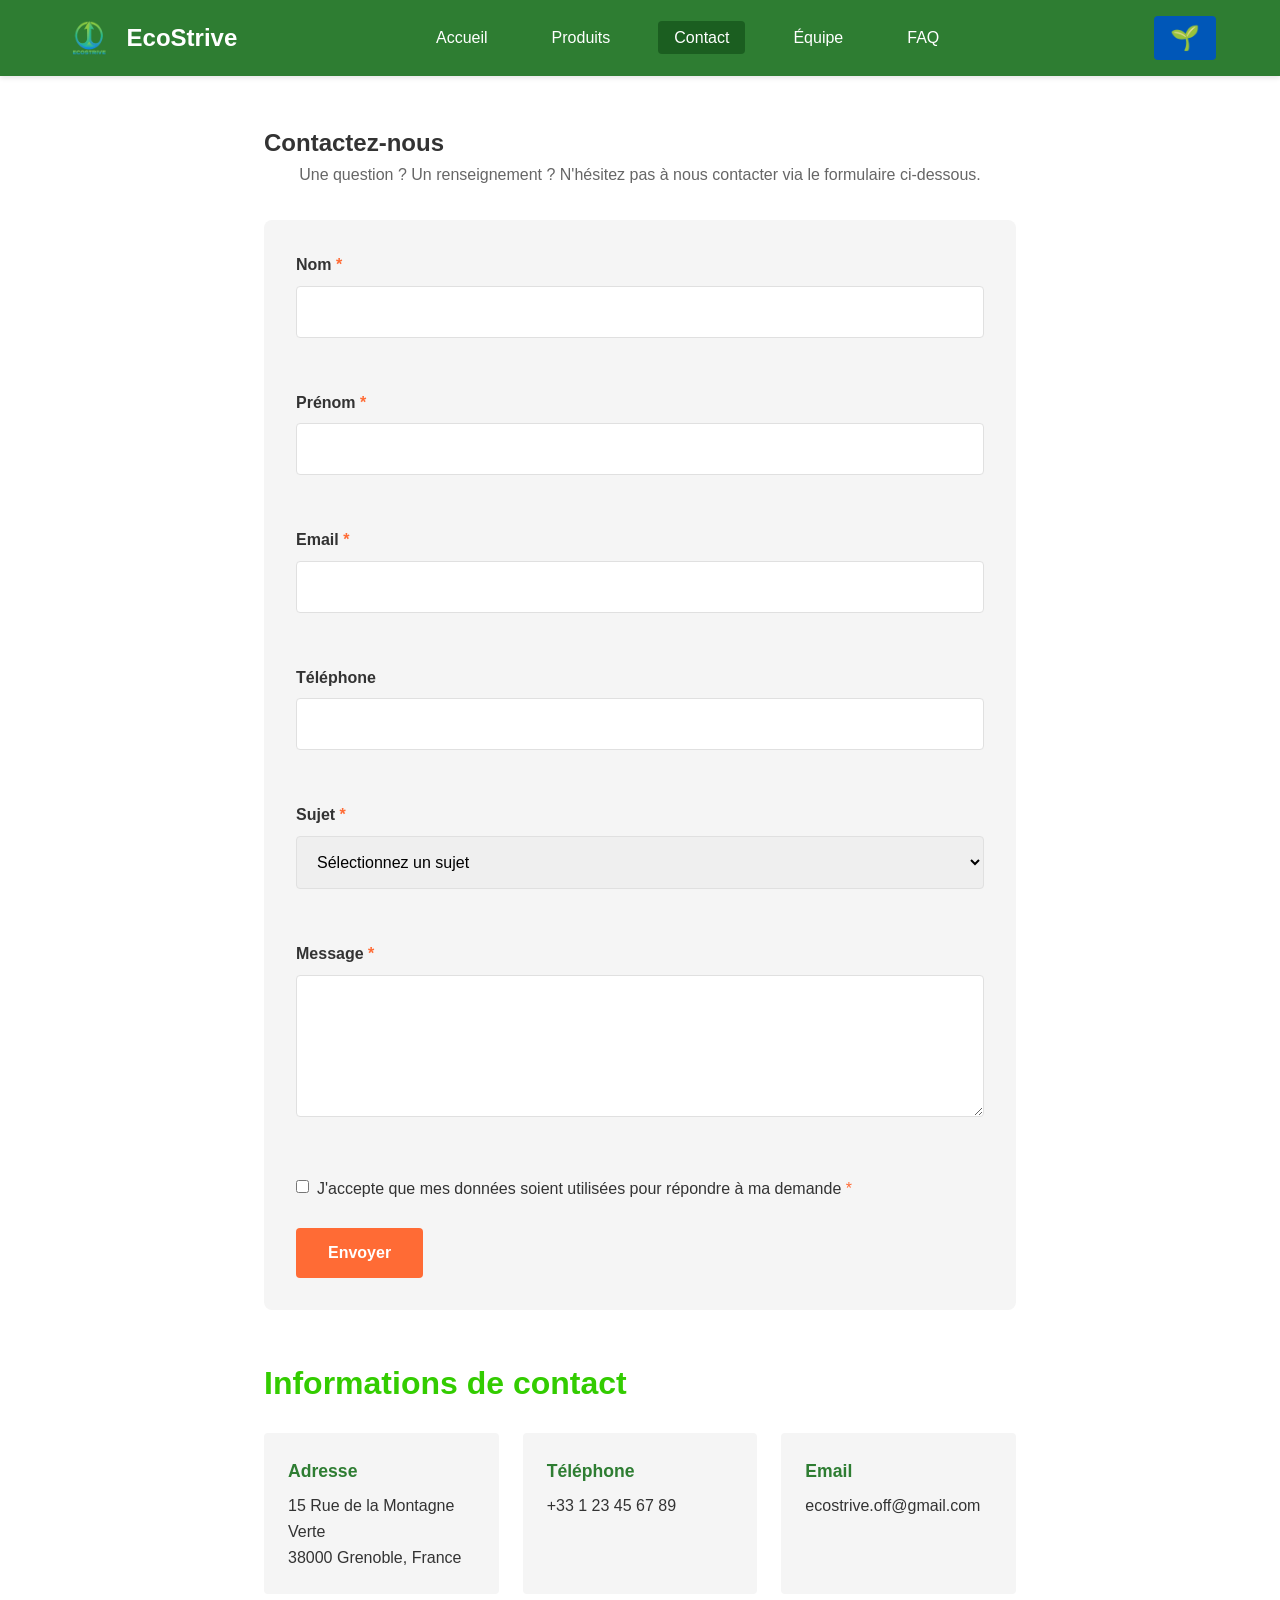
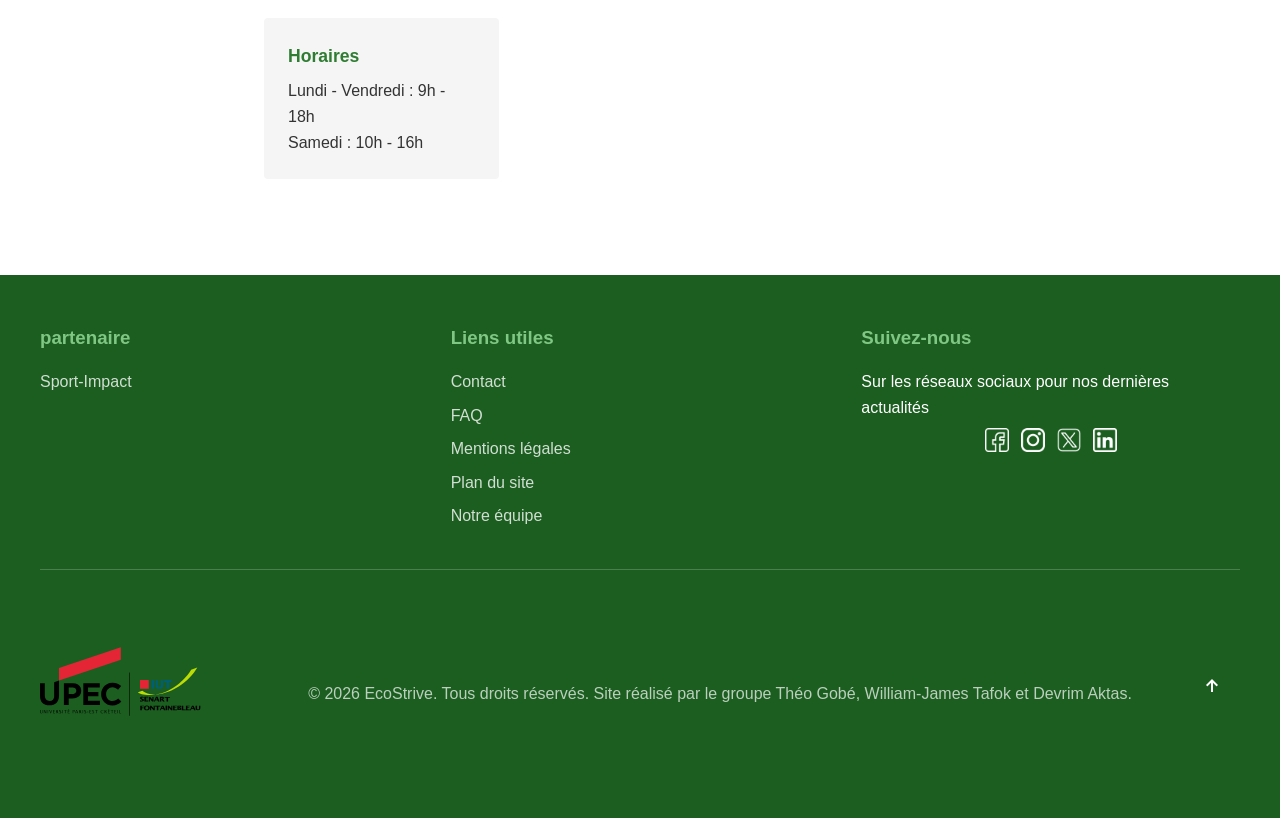
==== commit ea8ffb06: "prise en compte des remarque de la prof d'ec" ====
--- a/src/contact.html
+++ b/src/contact.html
@@ -21,7 +21,7 @@
                 <li><a href="index.html#produits">Produits</a></li>
                 <li><a href="contact.html" class="active">Contact</a></li>
                 <li><a href="cv.html">Équipe</a></li>
-                <li><a href="plan-du-site.html">Plan du site</a></li>
+                <li><a href="faq.html">FAQ</a></li>
             </ul>
             <button id="bouton-mode-eco" class="bouton-eco" aria-label="Activer le mode éco-responsable">🌱</button>
             <button class="bouton-menu" aria-label="Menu mobile" aria-expanded="false">
@@ -151,7 +151,8 @@
             </div>
         </div>
         <div class="footer-bottom">
-            <p>&copy; 2025 EcoStrive. Tous droits réservés.</p>
+            <a href="https://www.iutsf.u-pec.fr/" target="_blank" id="logo-iut-link"><img src="../img/IUT_logo.svg" alt="Logo IUT de fontainebleau" id="logo-iut"></a>
+            <p>&copy; 2026 EcoStrive. Tous droits réservés. Site réalisé par le groupe Théo Gobé, William-James Tafok et Devrim Aktas.</p>
             <a href="#" class="material-symbols-outlined bouton-retour-haut" aria-label="Retour en haut de la page">arrow_upward_alt</a>
         </div>
     </footer>
--- a/src/style.css
+++ b/src/style.css
@@ -473,6 +473,11 @@
     padding: 2rem;
     margin-bottom: 3rem;
     box-shadow: 0 2px 8px rgba(0, 0, 0, 0.1);
+    position: relative;
+}
+
+.btn-print-cv {
+    margin-bottom: 1.5rem;
 }
 
 .entete-cv {
@@ -603,18 +608,35 @@
 }
 
 .footer-bottom {
-    text-align: center;
+    display: flex;
+    justify-content: space-between;
+    align-items: center;
     padding-top: 1.5rem;
     border-top: 1px solid rgba(255, 255, 255, 0.2);
     color: rgba(255, 255, 255, 0.7);
     position: relative;
+    max-width: 1200px;
+    margin: 0 auto;
+}
+
+#logo-iut-link {
+    height: 200px;
+    width: 200px;
+    flex-shrink: 0;
+}
+
+#logo-iut {
+    width: 200px;
+    height: 200px;
+}
+
+.footer-bottom p {
+    flex: 1;
+    text-align: center;
+    margin: 0;
 }
 
 .bouton-retour-haut {
-    position: absolute;
-    right: 1.5rem;
-    top: 70%;
-    transform: translateY(-30%);
     border: none;
     color: white;
     width: 40px;
@@ -627,16 +649,16 @@
     font-size: inherit;
     transition: background-color 0.2s ease, transform 0.2s ease;
     text-decoration: none;
-}
-
+    flex-shrink: 0;
+}
 
 .bouton-retour-haut:hover {
     background-color: #9AC8EB;
-    transform: translateY(-50%) scale(1.1);
+    transform: scale(1.1);
 }
 
 .bouton-retour-haut:active {
-    transform: translateY(-50%) scale(0.95);
+    transform: scale(0.95);
 }
 
 /* Liens réseaux sociaux */
@@ -840,8 +862,29 @@
         text-align: center;
     }
 
+    .footer-bottom {
+        flex-direction: column;
+        gap: 1rem;
+        align-items: center;
+    }
+
+    #logo-iut-link {
+        height: 150px;
+        width: 150px;
+    }
+
+    #logo-iut {
+        width: 150px;
+        height: 150px;
+    }
+
+    .footer-bottom p {
+        text-align: center;
+    }
+
     .bouton-retour-haut {
-        right: 1rem;
+        position: relative;
+        right: auto;
         width: 35px;
         height: 35px;
         font-size: 1.25rem;
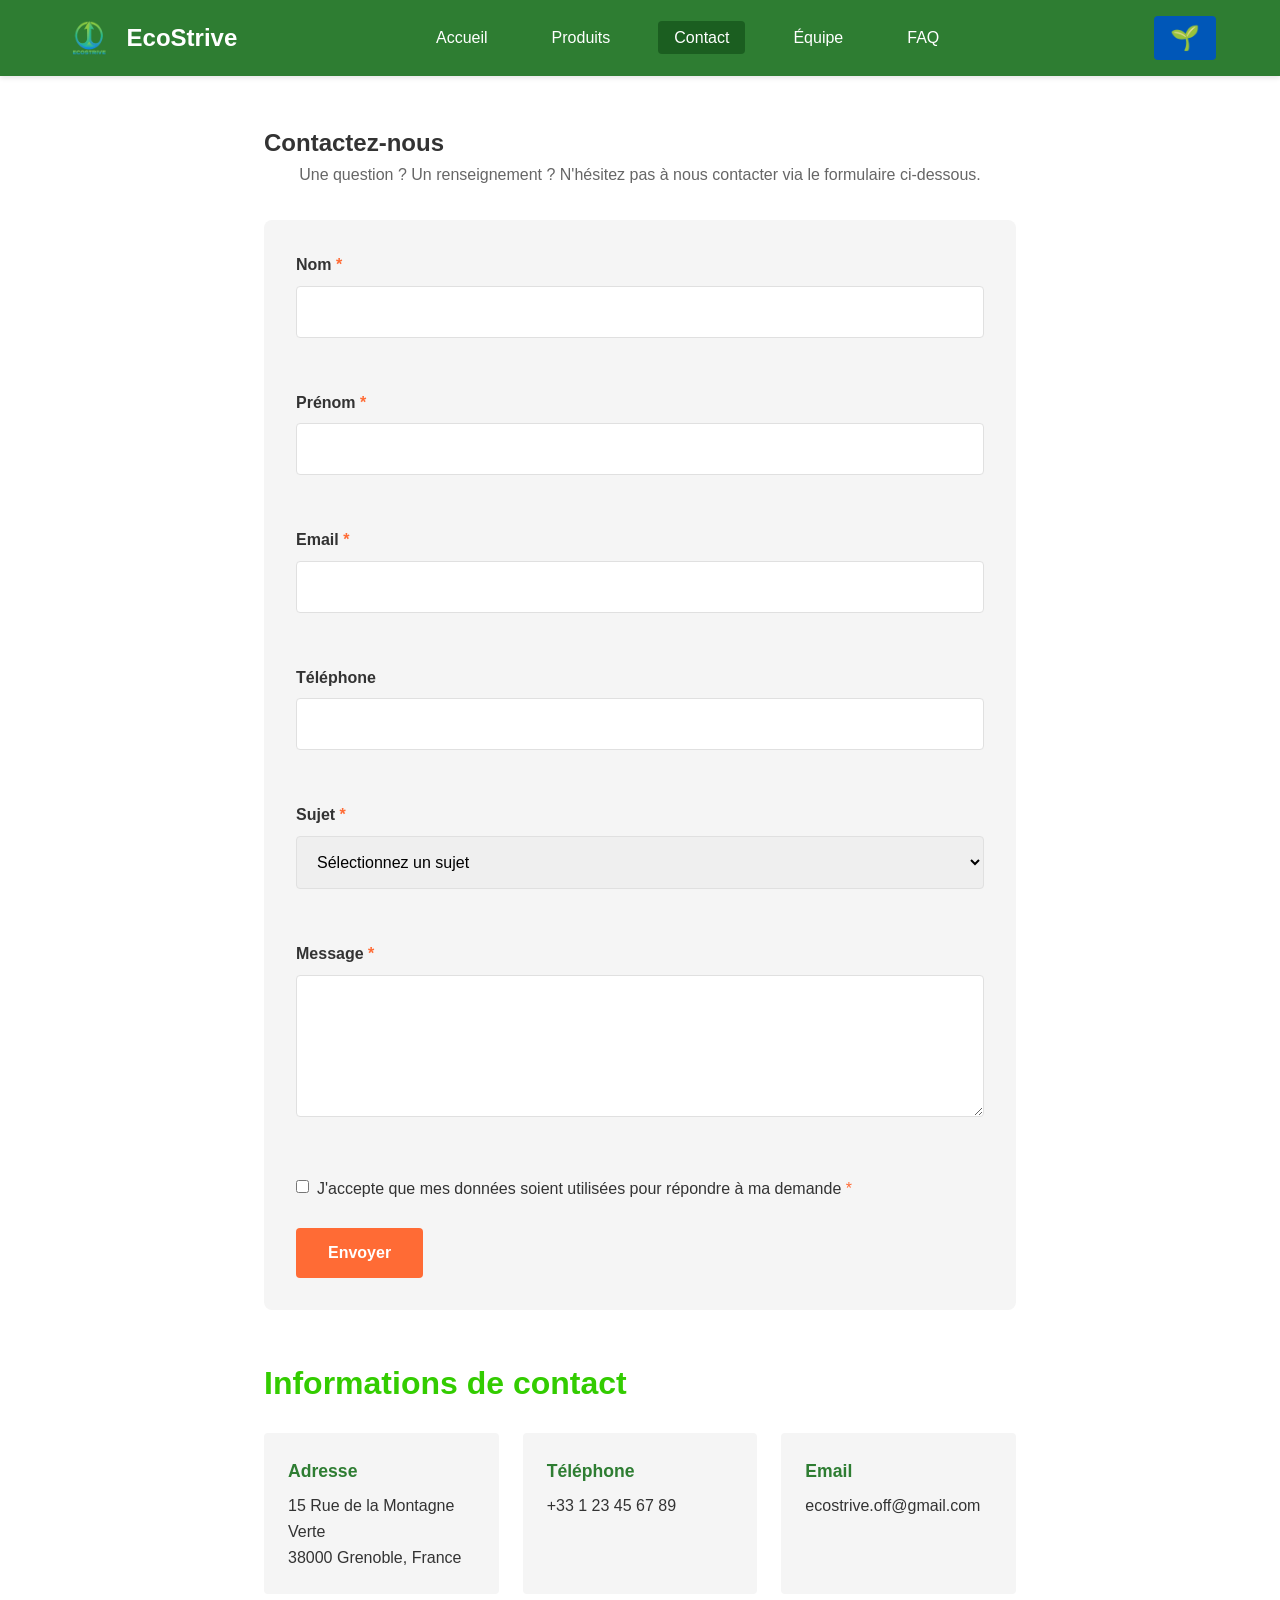
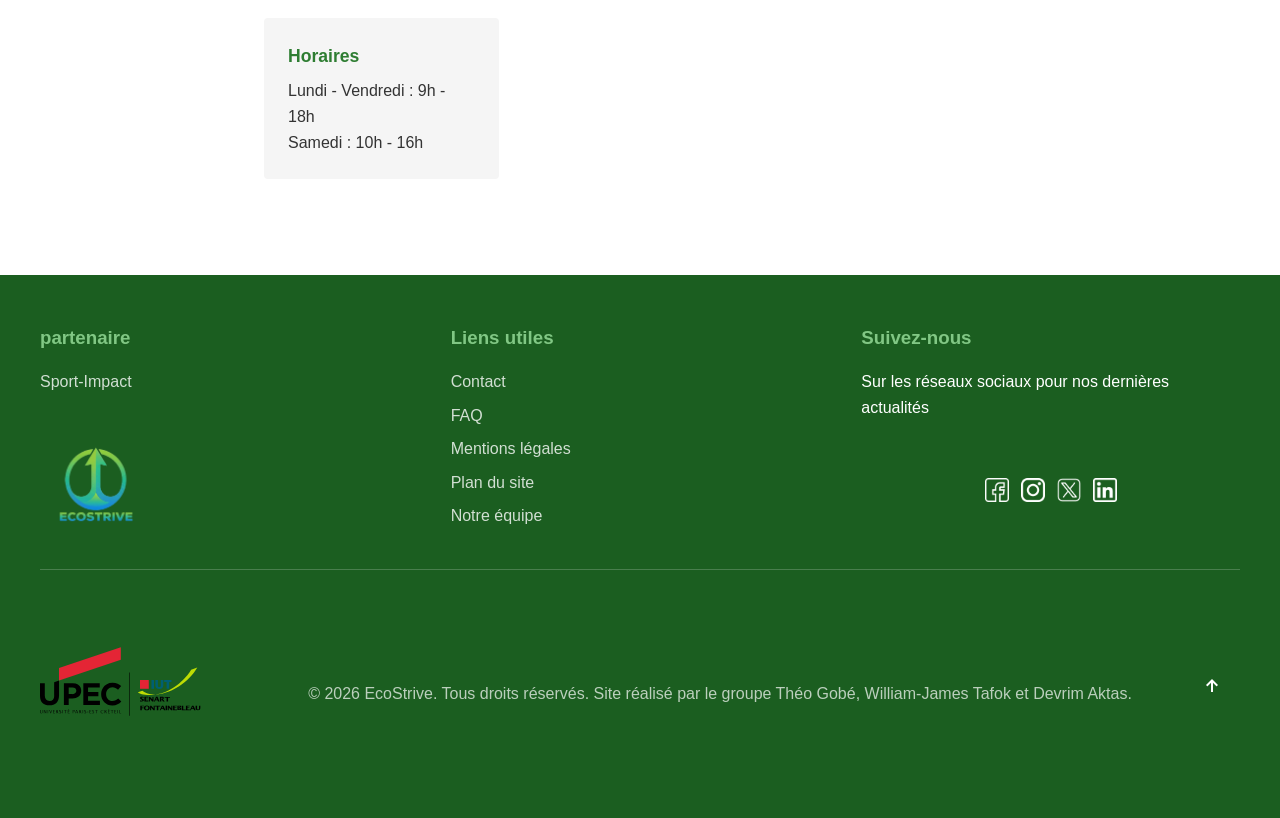
==== commit 2c9eb363: "modification de quelque bout de phrase de nos valeur et ajout de notre logo en pied de page" ====
--- a/src/contact.html
+++ b/src/contact.html
@@ -120,6 +120,7 @@
             <div class="footer-section">
                 <h3>partenaire</h3>
                 <a href="https://dwarves.iut-fbleau.fr/~jacksong/" target="_blank">Sport-Impact</a>
+                <img src="../img/logoSite.png" alt="Logo EcoStrive">
             </div>
             <div class="footer-section">
                 <h3>Liens utiles</h3>
--- a/src/style.css
+++ b/src/style.css
@@ -594,6 +594,12 @@
     color: #81C784;
 }
 
+.footer-section img {
+    margin-top: 50px;
+    height: 5rem;
+    width: auto;
+}
+
 .footer-section ul li {
     margin-bottom: 0.5rem;
 }
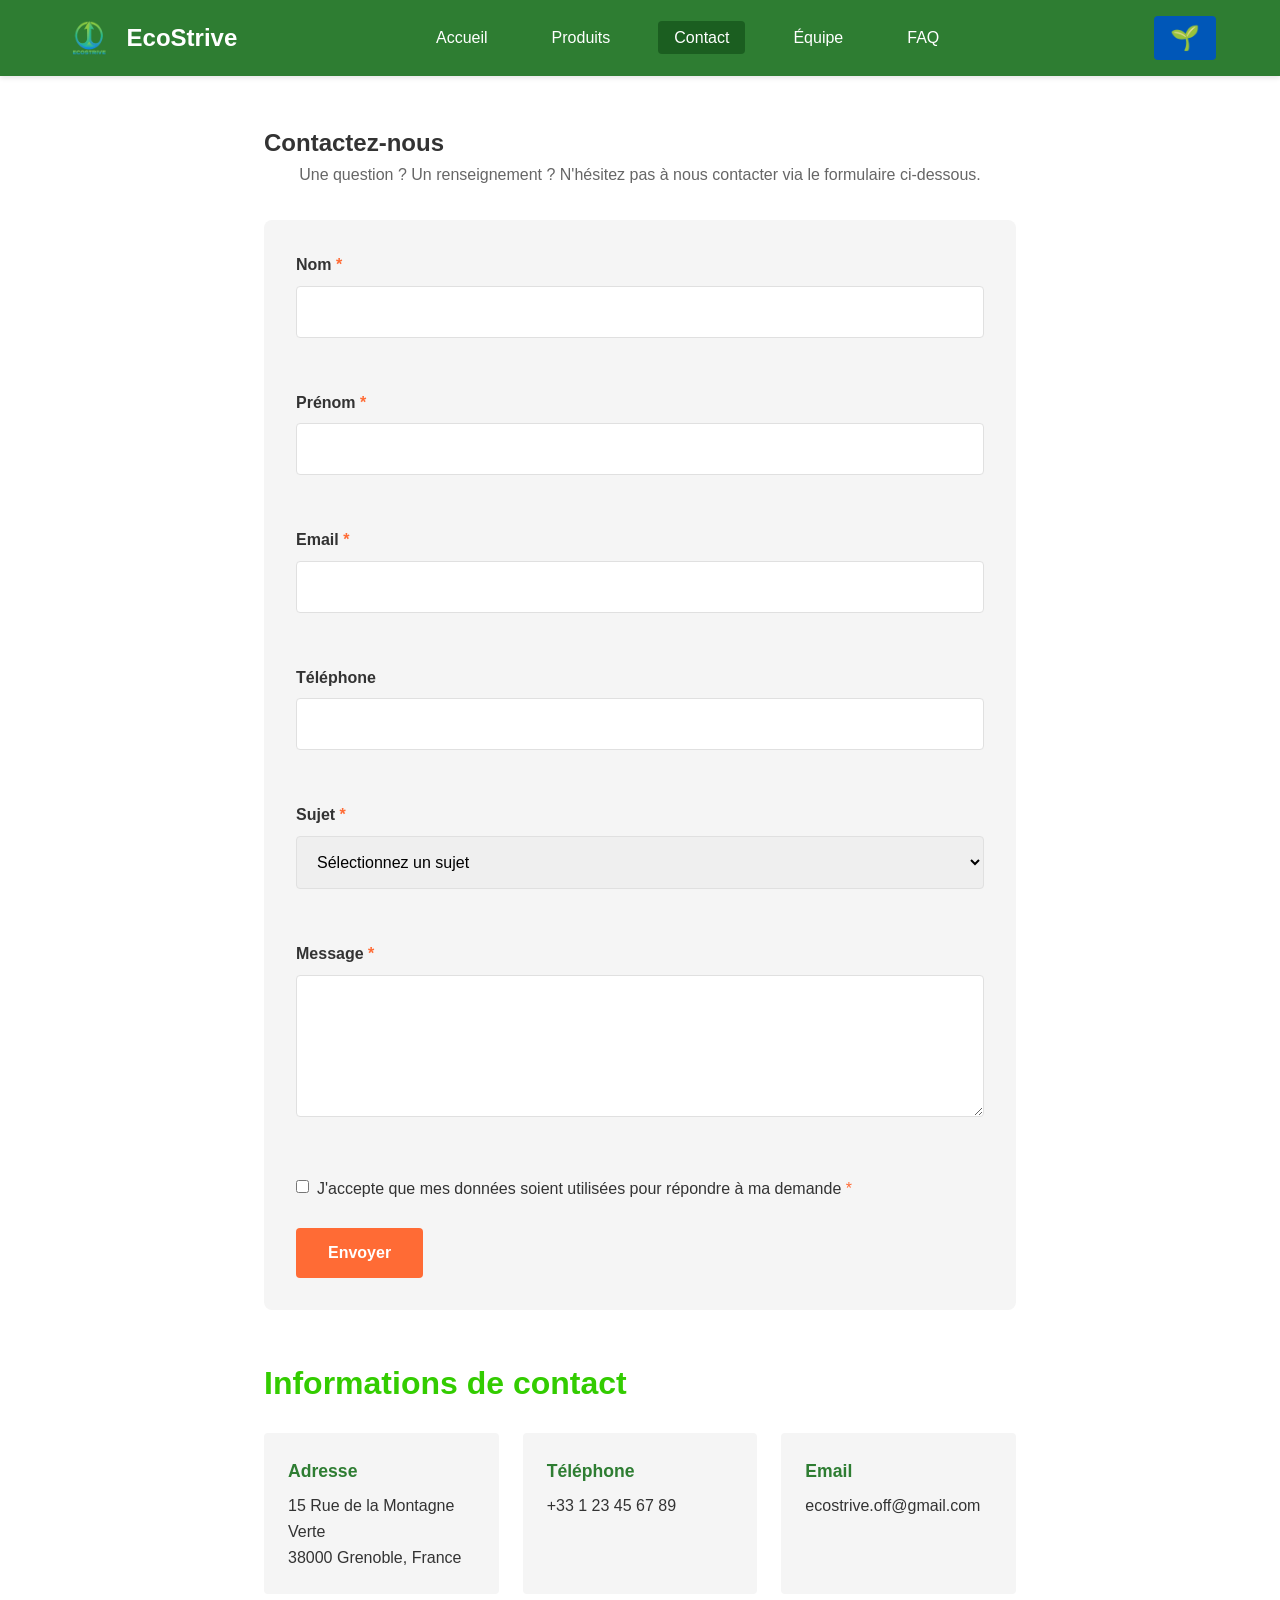
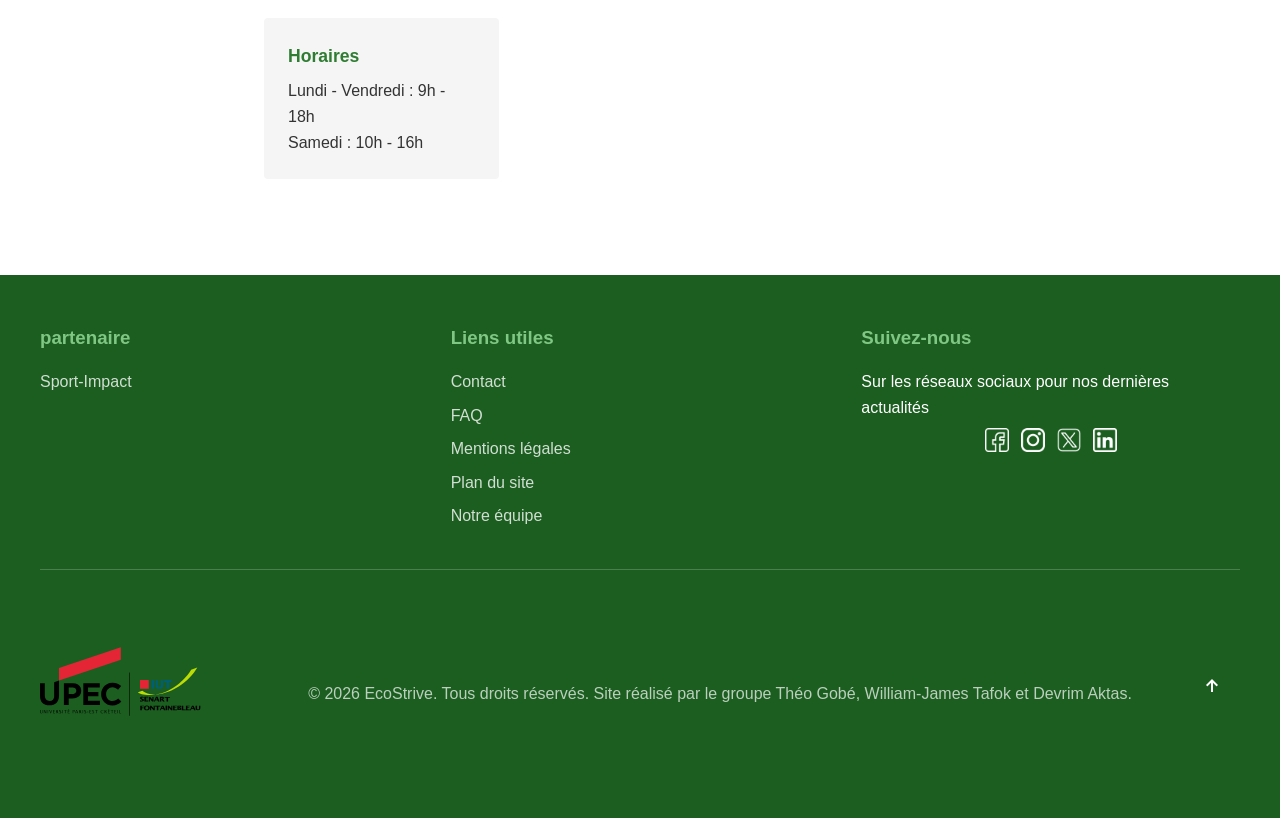
==== commit 2979838a: "finalement retraction pour le logo car sur la version mobile il s'agence pas bien, mais conservation" ====
--- a/src/contact.html
+++ b/src/contact.html
@@ -120,7 +120,6 @@
             <div class="footer-section">
                 <h3>partenaire</h3>
                 <a href="https://dwarves.iut-fbleau.fr/~jacksong/" target="_blank">Sport-Impact</a>
-                <img src="../img/logoSite.png" alt="Logo EcoStrive">
             </div>
             <div class="footer-section">
                 <h3>Liens utiles</h3>
--- a/src/style.css
+++ b/src/style.css
@@ -594,11 +594,7 @@
     color: #81C784;
 }
 
-.footer-section img {
-    margin-top: 50px;
-    height: 5rem;
-    width: auto;
-}
+
 
 .footer-section ul li {
     margin-bottom: 0.5rem;
